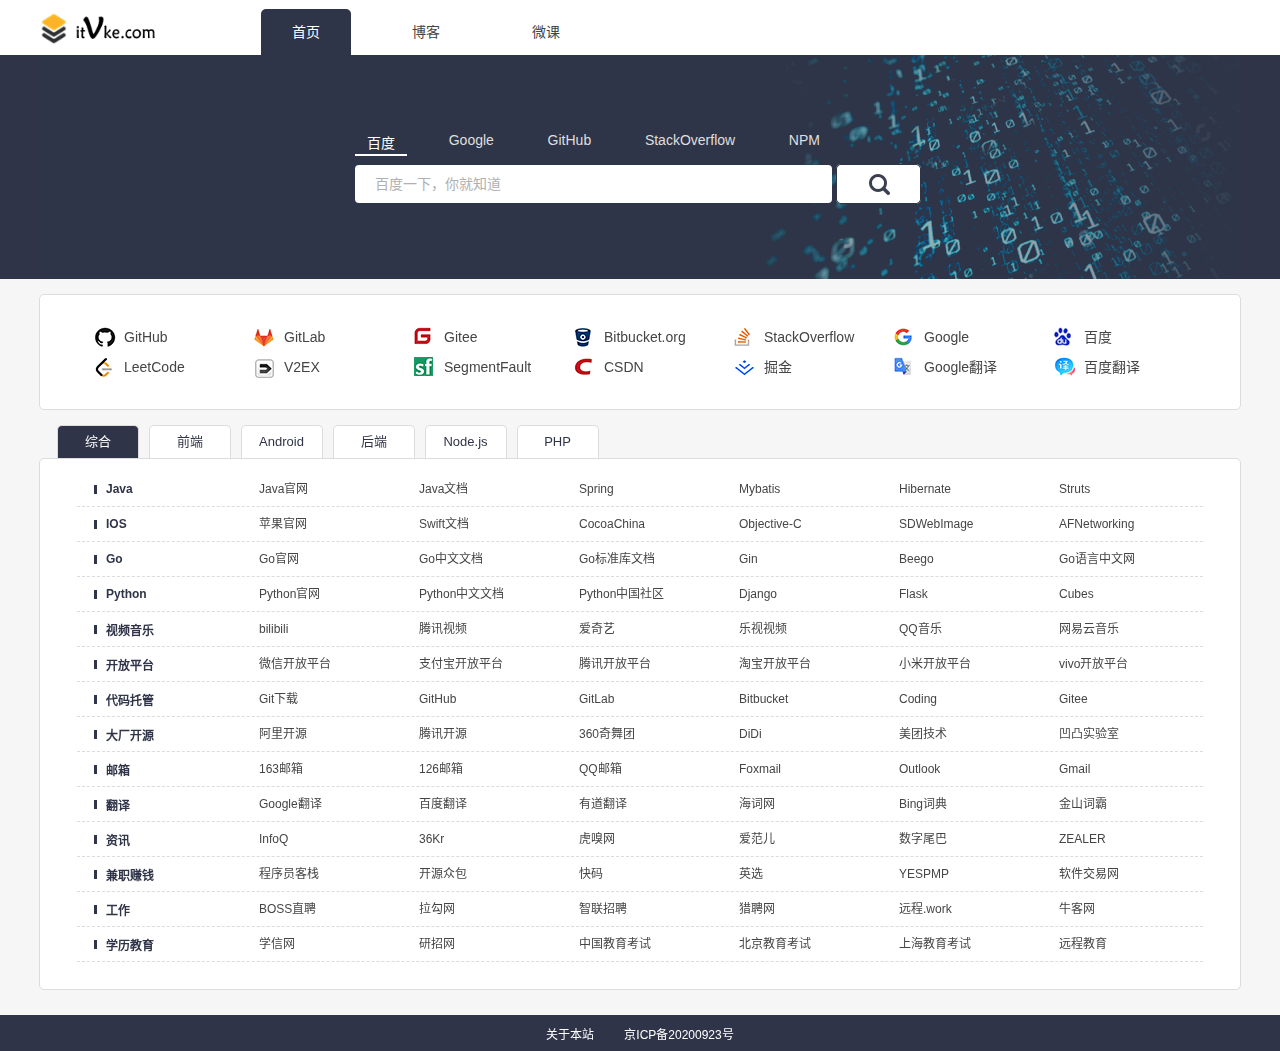
==== index.html @ 75e1286e "up" ====
<!DOCTYPE html>
<html lang=zh-CN>

<head>
	
    <title>ITvke(ITv客)-专业开发者导航</title>
    <meta charset=utf-8>
    <meta name="renderer" content="webkit">
    <meta http-equiv="X-UA-Compatible" content="IE=edge,chrome=1">
    <meta content="width=device-width,initial-scale=1,maximum-scale=1">
    <meta name="keywords" content="开发者导航,技术导航,程序员导航,程序员常用网站,程序员必备网站" />
    <meta name="description"
        content="v客导航是国内最专业的开发者导航,专注于IT技术导航,程序员导航,程序员常用网站;ITvke旨在为广大开发者提供专业的技术导航,方便开发者平时日常工作;并为不同阶段的开发者学习进阶提供一定的引导作用!">
    <meta content=jsthon name=author>
    <link rel="ITvke icon" type="image/x-icon" href="assets/img/logo.ico" />
    <link href="assets/css/index.css" rel=stylesheet>
    <script type="text/javascript" src="assets/scripts/jquery.min.js"></script>
    <script type="text/javascript" src="assets/scripts/baidu.js"></script>
</head>

<body>
    <div class="head">
        <div class="head-layout">
            <img class="logo" src="assets/img/logo.png" />
            <div class="tab">
                <div class="tab-item">首页</div>
                <div class="tab-item2"><a target="_blank" href="page/blog.html">博客</a></div>
				<div class="tab-item2"><a target="_blank" href="page/vke.html">微课</a></div>
            </div>
            <img class="sethome" />
        </div>
    </div>
    <div class="search-group">
        <div class="search-layout">
            <div class="search-container">
                <div class="search-tab" id='search-tab'>
                    <span id='baidu'>百度</span>
                    <span id='google'>Google</span>
                    <span id='github'>GitHub</span>
                    <span id='overflow'>StackOverflow</span>
                    <span id='npm'>NPM</span>
                </div>
                <div class="search-box"></div>
                <form class="search-form" id='search-form' target="_blank" action="https://www.baidu.com/s">
                    <input class="search-keyword" id='search-keyword' type=search autocomplete=off autofocus
                        placeholder="百度一下，你就知道" name='word'>
                    <input class="submit" type=submit value="">
                </form>
                <div id="dropdown">
                    <ul></ul>
                </div>
            </div>
        </div>
    </div>
    </div>
    <div class="container">
        <div class="common">
            <div class="common-row">
                <div class="common-item">
                    <div><img src="assets/img/ic-github.png" /></div>
                    <a target="_blank" href="https://github.com/">GitHub</a>
                </div>
                <div class="common-item">
                    <div><img src="assets/img/ic-gitlab.png" /></div>
                    <a target="_blank" href="https://gitlab.com/">GitLab</a>
                </div>
                <div class="common-item">
                    <div><img src="assets/img/ic-gitee.png" /></div>
                    <a target="_blank" href="https://gitee.com/">Gitee</a>
                </div>
                <div class="common-item">
                    <div><img src="assets/img/ic-bitbucket.png" /></div>
                    <a target="_blank" href="https://bitbucket.org/product">Bitbucket.org</a>
                </div>
                <div class="common-item">
                    <div><img src="assets/img/ic-stackoverflow.png" /></div>
                    <a target="_blank" href="https://stackoverflow.com/">StackOverflow</a>
                </div>
                <div class="common-item">
                    <div><img src="assets/img/ic-google.png" /></div>
                    <a target="_blank" href="https://www.google.com/search">Google</a>
                </div>
                <div class="common-item">
                    <div><img src="assets/img/ic-baidu.png" /></div>
                    <a target="_blank" href="https://www.baidu.com/s">百度</a>
                </div>
            </div>
            <div class="common-row">
                <div class="common-item">
                    <div><img src="assets/img/ic-leetcode.png" /></div>
                    <a target="_blank" href="https://leetcode-cn.com/">LeetCode</a>
                </div>
                <div class="common-item">
                    <div><img src="assets/img/ic-v2ex.png" /></div>
                    <a target="_blank" href="https://www.v2ex.com/">V2EX</a>
                </div>
                <div class="common-item">
                    <div><img src="assets/img/ic-segmentfault.png" /></div>
                    <a target="_blank" href="https://segmentfault.com/">SegmentFault</a>
                </div>
                <div class="common-item">
                    <div><img src="assets/img/ic-csdn.png" /></div>
                    <a target="_blank" href="https://www.csdn.net/">CSDN</a>
                </div>
                <div class="common-item">
                    <div><img src="assets/img/ic-junjin.png" /></div>
                    <a target="_blank" href="https://juejin.im/">掘金</a>
                </div>
                <div class="common-item">
                    <div><img src="assets/img/ic-googlefanyi.png" /></div>
                    <a target="_blank" href="https://translate.google.cn/">Google翻译</a>
                </div>
                <div class="common-item">
                    <div><img src="assets/img/ic-baidufanyi.png" /></div>
                    <a target="_blank" href="https://fanyi.baidu.com/">百度翻译</a>
                </div>
            </div>
        </div>
        <div class="classify-tab">
            <span id="all">综合</span>
            <span id="web">前端</span>
            <span id="android">Android</span>
            <span id="backend">后端</span>
            <span id="node">Node.js</span>
            <span id="php">PHP</span>
        </div>

        <section id="classify-all" class="classify">
            <div class="classify-row">
                <div class="classify-item">
                    <div class="line-icon"></div>
                    <span>Java</a>
                </div>
                <div class="classify-item"><a target="_blank" href="https://developer.oracle.com/cn/java">Java官网</a>
                </div>
                <div class="classify-item"><a target="_blank"
                        href="https://www.oracle.com/cn/java/technologies/java-se-api-doc.html">Java文档</a></div>
                <div class="classify-item"><a target="_blank" href="https://spring.io/">Spring</a></div>
                <div class="classify-item"><a target="_blank"
                        href="https://mybatis.org/mybatis-3/zh/index.html">Mybatis</a></div>
                <div class="classify-item"><a target="_blank" href="http://hibernate.org/">Hibernate</a></div>
                <div class="classify-item"><a target="_blank" href="https://struts.apache.org/">Struts</a></div>
            </div>
            <div class="classify-line"></div>
            <div class="classify-row">
                <div class="classify-item">
                    <div class="line-icon"></div>
                    <span>IOS</a>
                </div>
                <div class="classify-item"><a target="_blank" href="https://developer.apple.com/ios">苹果官网</a></div>
                <div class="classify-item"><a target="_blank" href="https://swift.org/">Swift文档</a></div>
                <div class="classify-item"><a target="_blank" href="http://www.cocoachina.com/">CocoaChina</a></div>
                <div class="classify-item"><a target="_blank"
                        href="https://developer.apple.com/library/archive/documentation/Cocoa/Conceptual/ProgrammingWithObjectiveC/Introduction/Introduction.html">Objective-C
                    </a></div>
                <div class="classify-item"><a target="_blank" href="https://sdwebimage.github.io/">SDWebImage</a></div>
                <div class="classify-item"><a target="_blank"
                        href="https://github.com/AFNetworking/AFNetworking">AFNetworking</a></div>
            </div>
            <div class="classify-line"></div>
            <div class="classify-row">
                <div class="classify-item">
                    <div class="line-icon"></div>
                    <span>Go</a>
                </div>
                <div class="classify-item"><a target="_blank" href="https://golang.google.cn/">Go官网</a></div>
                <div class="classify-item"><a target="_blank" href="http://docscn.studygolang.com/">Go中文文档</a></div>
                <div class="classify-item"><a target="_blank" href="https://studygolang.com/pkgdoc">Go标准库文档</a></div>
                <div class="classify-item"><a target="_blank" href="https://gin-gonic.com/">Gin</a></div>
                <div class="classify-item"><a target="_blank" href="http://beego.me/">Beego</a></div>
                <div class="classify-item"><a target="_blank" href="https://studygolang.com/">Go语言中文网</a></div>
            </div>
            <div class="classify-line"></div>
            <div class="classify-row">
                <div class="classify-item">
                    <div class="line-icon"></div>
                    <span>Python</a>
                </div>
                <div class="classify-item"><a target="_blank" href="https://www.python.org/">Python官网</a></div>
                <div class="classify-item"><a target="_blank" href="https://docs.python.org/zh-cn/3/">Python中文文档</a>
                </div>
                <div class="classify-item"><a target="_blank" href="https://pychina.org/#">Python中国社区</a></div>
                <div class="classify-item"><a target="_blank" href="https://www.djangoproject.com/">Django</a></div>
                <div class="classify-item"><a target="_blank" href="https://palletsprojects.com/p/flask/">Flask</a>
                </div>
                <div class="classify-item"><a target="_blank" href="http://cubes.databrewery.org/">Cubes</a></div>
            </div>
            <div class="classify-line"></div>
            <div class="classify-row">
                <div class="classify-item">
                    <div class="line-icon"></div>
                    <span>视频音乐</a>
                </div>
                <div class="classify-item"><a target="_blank" href="https://www.bilibili.com/">bilibili</a></div>
                <div class="classify-item"><a target="_blank" href="https://v.qq.com/">腾讯视频</a></div>
                <div class="classify-item"><a target="_blank" href="https://www.iqiyi.com/">爱奇艺</a></div>
                <div class="classify-item"><a target="_blank" href="http://www.le.com/">乐视视频</a></div>
                <div class="classify-item"><a target="_blank" href="https://y.qq.com/">QQ音乐</a></div>
                <div class="classify-item"><a target="_blank" href="https://music.163.com/">网易云音乐</a></div>
            </div>
            <div class="classify-line"></div>
            <div class="classify-row">
                <div class="classify-item">
                    <div class="line-icon"></div>
                    <span>开放平台</a>
                </div>
                <div class="classify-item"><a target="_blank" href="https://open.weixin.qq.com/">微信开放平台</a></div>
                <div class="classify-item"><a target="_blank"
                        href="https://open.alipay.com/platform/home.htm">支付宝开放平台</a></div>
                <div class="classify-item"><a target="_blank" href="https://open.tencent.com/">腾讯开放平台</a></div>
                <div class="classify-item"><a target="_blank" href="https://open.taobao.com/">淘宝开放平台</a></div>
                <div class="classify-item"><a target="_blank" href="https://dev.mi.com/console">小米开放平台</a></div>
                <div class="classify-item"><a target="_blank" href="https://dev.vivo.com.cn/home">vivo开放平台</a></div>
            </div>
            <div class="classify-line"></div>
            <div class="classify-row">
                <div class="classify-item">
                    <div class="line-icon"></div>
                    <span>代码托管</a>
                </div>
                <div class="classify-item"><a target="_blank" href="https://git-scm.com/">Git下载</a></div>
                <div class="classify-item"><a target="_blank" href="https://github.com/">GitHub</a></div>
                <div class="classify-item"><a target="_blank" href="https://gitlab.com/">GitLab</a></div>
                <div class="classify-item"><a target="_blank" href="https://bitbucket.org/product">Bitbucket</a></div>
                <div class="classify-item"><a target="_blank" href="https://coding.net/">Coding</a></div>
                <div class="classify-item"><a target="_blank" href="https://gitee.com/">Gitee</a></div>
            </div>
            <div class="classify-line"></div>
            <div class="classify-row">
                <div class="classify-item">
                    <div class="line-icon"></div>
                    <span>大厂开源</a>
                </div>
                <div class="classify-item"><a target="_blank" href="https://opensource.alibaba.com/project">阿里开源</a>
                </div>
                <div class="classify-item"><a target="_blank" href="https://opensource.tencent.com/projects">腾讯开源</a>
                </div>
                <div class="classify-item"><a target="_blank" href="https://75team.com/">360奇舞团</a></div>
                <div class="classify-item"><a target="_blank" href="https://didi.github.io">DiDi</a></div>
                <div class="classify-item"><a target="_blank" href="https://tech.meituan.com/">美团技术</a></div>
                <div class="classify-item"><a target="_blank" href="https://aotu.io/">凹凸实验室</a></div>
            </div>
            <div class="classify-line"></div>
            <div class="classify-row">
                <div class="classify-item">
                    <div class="line-icon"></div>
                    <span>邮箱</a>
                </div>
                <div class="classify-item"><a target="_blank" href="https://mail.163.com/">163邮箱</a></div>
                <div class="classify-item"><a target="_blank" href="https://mail.126.com/">126邮箱</a></div>
                <div class="classify-item"><a target="_blank" href="https://mail.qq.com/">QQ邮箱</a></div>
                <div class="classify-item"><a target="_blank" href="https://www.foxmail.com/">Foxmail</a></div>
                <div class="classify-item"><a target="_blank" href="https://outlook.live.com/owa">Outlook</a></div>
                <div class="classify-item"><a target="_blank" href="https://mail.google.com/">Gmail</a></div>
            </div>
            <div class="classify-line"></div>
            <div class="classify-row">
                <div class="classify-item">
                    <div class="line-icon"></div>
                    <span>翻译</a>
                </div>
                <div class="classify-item"><a target="_blank" href="https://translate.google.cn/">Google翻译</a></div>
                <div class="classify-item"><a target="_blank" href="https://fanyi.baidu.com/">百度翻译</a></div>
                <div class="classify-item"><a target="_blank" href="http://fanyi.youdao.com/">有道翻译</a></div>
                <div class="classify-item"><a target="_blank" href="https://dict.cn/">海词网</a></div>
                <div class="classify-item"><a target="_blank" href="https://cn.bing.com/dict">Bing词典</a></div>
                <div class="classify-item"><a target="_blank" href="http://www.iciba.com/">金山词霸</a></div>
            </div>
            <div class="classify-line"></div>
            <div class="classify-row">
                <div class="classify-item">
                    <div class="line-icon"></div>
                    <span>资讯</a>
                </div>
                <div class="classify-item"><a target="_blank" href="https://www.infoq.com/">InfoQ</a></div>
                <div class="classify-item"><a target="_blank" href="https://36kr.com/">36Kr</a></div>
                <div class="classify-item"><a target="_blank" href="https://www.huxiu.com/">虎嗅网</a></div>
                <div class="classify-item"><a target="_blank" href="www.ifanr.com">爱范儿</a></div>
                <div class="classify-item"><a target="_blank" href="https://www.dgtle.com/">数字尾巴</a></div>
                <div class="classify-item"><a target="_blank" href="https://www.zealer.com/">ZEALER</a></div>
            </div>
            <div class="classify-line"></div>
            <div class="classify-row">
                <div class="classify-item">
                    <div class="line-icon"></div>
                    <span>兼职赚钱</a>
                </div>
                <div class="classify-item"><a target="_blank" href="https://www.proginn.com/">程序员客栈</a></div>
                <div class="classify-item"><a target="_blank" href="https://zb.oschina.net/">开源众包</a></div>
                <div class="classify-item"><a target="_blank" href="https://kuaimacode.com/">快码</a></div>
                <div class="classify-item"><a target="_blank" href="https://www.yingxuan.io/">英选</a></div>
                <div class="classify-item"><a target="_blank" href="https://www.yespmp.com/">YESPMP</a></div>
                <div class="classify-item"><a target="_blank" href="https://www.sxsoft.com/">软件交易网</a></div>
            </div>
            <div class="classify-line"></div>
            <div class="classify-row">
                <div class="classify-item">
                    <div class="line-icon"></div>
                    <span>工作</a>
                </div>
                <div class="classify-item"><a target="_blank" href="https://www.zhipin.com/">BOSS直聘</a></div>
                <div class="classify-item"><a target="_blank" href="https://www.lagou.com/">拉勾网</a></div>
                <div class="classify-item"><a target="_blank" href="https://landing.zhaopin.com/">智联招聘</a></div>
                <div class="classify-item"><a target="_blank" href="https://event.liepin.com/">猎聘网</a></div>
                <div class="classify-item"><a target="_blank" href="https://yuancheng.work/">远程.work</a></div>
                <div class="classify-item"><a target="_blank" href="https://www.nowcoder.com/">牛客网</a></div>
            </div>
            <div class="classify-line"></div>
            <div class="classify-row">
                <div class="classify-item">
                    <div class="line-icon"></div>
                    <span>学历教育</a>
                </div>
                <div class="classify-item"><a target="_blank" href="https://www.chsi.com.cn/">学信网</a></div>
                <div class="classify-item"><a target="_blank" href="https://yz.chsi.com.cn/yzwb">研招网</a></div>
                <div class="classify-item"><a target="_blank" href="http://www.neea.edu.cn/">中国教育考试</a></div>
                <div class="classify-item"><a target="_blank" href="https://www.bjeea.cn/">北京教育考试</a></div>
                <div class="classify-item"><a target="_blank" href="http://www.shmeea.edu.cn/page/index.html">上海教育考试</a>
                </div>
                <div class="classify-item"><a target="_blank" href="http://www.cdce.cn/">远程教育</a></div>
            </div>
            <div class="classify-line"></div>
        </section>

        <section id="classify-web" class="classify">
            <div class="classify-descRow-space"></div>
            <div class="classify-descRow">
                <div class="classify-descItem">
                    <a target="_blank" href="https://developer.mozilla.org/zh-CN">
                        <div class="classify-descItem-top">
                            <img src="assets/img/web/ic-mdn.png" />
                            <span>MDN Web文档</span>
                        </div>
                    </a>
                    <div class="classify-descItemLine"></div>
                    <span class="item-desc">MDN Web Docs 是一个提供 Web 技术和促进 Web 技术软件的不断发展的学习平台</span>
                </div>
                <div class="classify-descItem-space"></div>
                <div class="classify-descItem">
                    <a target="_blank" href="https://es6.ruanyifeng.com/">
                        <div class="classify-descItem-top">
                            <img src="assets/img/web/ic-es6.png" />
                            <span>ES6入门教程</span>
                        </div>
                    </a>
                    <div class="classify-descItemLine"></div>
                    <span class="item-desc">《ECMAScript 6 入门教程》是一本开源的 JavaScript 语言教程，全面介绍 ECMAScript 6 新引入的语法特性。</span>
                </div>
                <div class="classify-descItem-space"></div>
                <div class="classify-descItem">
                    <a target="_blank" href="https://www.tslang.cn/docs/handbook/basic-types.html">
                        <div class="classify-descItem-top">
                            <img src="assets/img/web/ic-ts.png" style="max-width:40px;max-height:40px" />
                            <span>TypeScript</span>
                        </div>
                    </a>
                    <div class="classify-descItemLine"></div>
                    <span class="item-desc">TypeScript是一种由微软开发的开源、跨平台的编程语言。它是JavaScript的超集，最终会被编译为JavaScript代码。</span>
                </div>
                <div class="classify-descItem-space"></div>
                <div class="classify-descItem">
                    <a target="_blank" href="https://coffeescript.org/#introduction">
                        <div class="classify-descItem-top">
                            <img src="assets/img/web/ic-coffeescript.png" />
                            <span>CoffeeScript</span>
                        </div>
                    </a>
                    <div class="classify-descItemLine"></div>
                    <span class="item-desc">CoffeeScript 是一门编译到 JavaScript 的小巧语言. 在 Java 般笨拙的外表下, JavaScript
                        其实有着一颗华丽的心脏. CoffeeScript 尝试用简洁的方式展示 JavaScript 优秀的部分.</span>
                </div>
                <div class="classify-descItem-space"></div>
                <div class="classify-descItem">
                    <a target="_blank" href="https://www.w3school.com.cn/jsref/index.asp">
                        <div class="classify-descItem-top">
                            <img src="assets/img/web/ic-w3school.png" />
                            <span>w3school</span>
                        </div>
                    </a>
                    <div class="classify-descItemLine"></div>
                    <span class="item-desc"> WEB 开发者资源，其中包括全面的教程、完善的参考手册以及庞大的代码库。</span>
                </div>
            </div>
            <div class="classify-descRow-line"></div>
            <div class="classify-descRow">
                <div class="classify-titleItem">
                    <div class="line-icon"></div>
                    <span>开发框架</span>
                </div>
            </div>
            <div class="classify-descRow">
                <div class="classify-descItem">
                    <a target="_blank" href="https://cn.vuejs.org/">
                        <div class="classify-descItem-top">
                            <img src="assets/img/web/ic-vuejs.png" />
                            <span>Vue.js</span>
                        </div>
                    </a>
                    <div class="classify-descItemLine"></div>
                    <span class="item-desc">Vue.js 是一套构建用户界面的渐进式框架。</span>
                </div>
                <div class="classify-descItem-space"></div>
                <div class="classify-descItem">
                    <a target="_blank" href="https://react.docschina.org/">
                        <div class="classify-descItem-top">
                            <img src="assets/img/web/ic-reactjs.png" />
                            <span>React.js</span>
                        </div>
                    </a>
                    <div class="classify-descItemLine"></div>
                    <span class="item-desc">React 起源于 Facebook 的内部项目，是一个用于构建用户界面的 JavaScript 库。</span>
                </div>
                <div class="classify-descItem-space"></div>
                <div class="classify-descItem">
                    <a target="_blank" href="https://angular.cn/">
                        <div class="classify-descItem-top">
                            <img src="assets/img/web/ic-angularjs.png" />
                            <span>Angular.js</span>
                        </div>
                    </a>
                    <div class="classify-descItemLine"></div>
                    <span class="item-desc">Angular 是一款十分流行且好用的 Web 前端框架，目前由 Google 维护</span>
                </div>
                <div class="classify-descItem-space"></div>
                <div class="classify-descItem">
                    <a target="_blank" href="https://www.preactjs.com.cn/">
                        <div class="classify-descItem-top">
                            <img src="assets/img/web/ic-preactjs.png" />
                            <span>Preact.js</span>
                        </div>
                    </a>
                    <div class="classify-descItemLine"></div>
                    <span class="item-desc">一个只有3kB大小的React替代品，拥有与React相同的 API、组件和虚拟
                        DOM。</span>
                </div>
                <div class="classify-descItem-space"></div>
                <div class="classify-descItem">
                    <a target="_blank" href="https://emberjs.com/">
                        <div class="classify-descItem-top">
                            <img src="assets/img/web/ic-emberjs.png" />
                            <span>Ember.js</span>
                        </div>
                    </a>
                    <div class="classify-descItemLine"></div>
                    <span class="item-desc">Ember.js是一个开源的JavaScript客户端框架,用于开发Web应用程序并使用MVC(模型 - 视图 - 控制器)架构模式。</span>
                </div>
            </div>
            <div class="classify-descRow-space"></div>
            <div class="classify-descRow">
                <div class="classify-descItem">
                    <a target="_blank" href="https://reactnative.cn/">
                        <div class="classify-descItem-top">
                            <img src="assets/img/web/ic-reactjs.png" />
                            <span>React-Native</span>
                        </div>
                    </a>
                    <div class="classify-descItemLine"></div>
                    <span class="item-desc">React Native使你只使用JavaScript也能编写原生移动应用。
                        它在设计原理上和React一致，通过声明式的组件机制来搭建丰富多彩的用户界面。</span>
                </div>
                <div class="classify-descItem-space"></div>
                <div class="classify-descItem">
                    <a target="_blank" href="https://weex.apache.org/zh/guide/introduction.html">
                        <div class="classify-descItem-top">
                            <img src="assets/img/web/ic-weex.png" />
                            <span>Weex</span>
                        </div>
                    </a>
                    <div class="classify-descItemLine"></div>
                    <span class="item-desc">Weex 致力于使开发者能基于通用跨平台的 Web 开发语言和开发经验，来构建 Android、iOS 和 Web 应用。简单来说，在集成了
                        WeexSDK 之后，你可以使用 JavaScript 语言和前端开发经验来开发移动应用。</span>
                </div>
                <div class="classify-descItem-space"></div>
                <div class="classify-descItem">
                    <a target="_blank" href="https://uniapp.dcloud.io/">
                        <div class="classify-descItem-top">
                            <img src="assets/img/web/ic-uni-app.png" />
                            <span>uni-app</span>
                        </div>
                    </a>
                    <div class="classify-descItemLine"></div>
                    <span class="item-desc">uni-app 是一个使用 Vue.js
                        开发所有前端应用的框架，开发者编写一套代码，可发布到iOS、Android、H5、以及各种小程序（微信/支付宝/百度/头条/QQ/钉钉/淘宝）、快应用等多个平台。</span>
                </div>
                <div class="classify-descItem-space"></div>
                <div class="classify-descItem">
                    <a target="_blank" href="https://ionicframework.com/">
                        <div class="classify-descItem-top">
                            <img src="assets/img/web/ic-ionic.png" />
                            <span>Ionic</span>
                        </div>
                    </a>
                    <div class="classify-descItemLine"></div>
                    <span class="item-desc">Ionic 是目前最有潜力的一款 HTML5 手机应用开发框架。通过 SASS 构建应用程序，它 提供了很多 UI 组件来帮助开发者开发强大的应用。
                        它使用 JavaScript MVVM 框架和 AngularJS 来增强应用。提供数据的双向绑定，使用它成为 Web 和移动开发者的共同选择。</span>
                </div>
                <div class="classify-descItem-space"></div>
                <div class="classify-descItem">
                    <a target="_blank" href="https://alitajs.com/">
                        <div class="classify-descItem-top">
                            <img src="assets/img/web/ic-alitajs.png" />
                            <span>Alita.js</span>
                        </div>
                    </a>
                    <div class="classify-descItemLine"></div>
                    <span class="item-desc">Alita 是一套基于Umi的移动端框架，是面向场景化的开发提效方案。</span>
                </div>
            </div>

            <div class="classify-descRow-line"></div>
            <div class="classify-descRow">
                <div class="classify-titleItem">
                    <div class="line-icon"></div>
                    <span>常用库</span>
                </div>
            </div>
            <div class="classify-descRow">
                <div class="classify-descItem">
                    <a target="_blank" href="https://www.jquery123.com/">
                        <div class="classify-descItem-top">
                            <img src="assets/img/web/ic-jquery.png" />
                            <span>JQuery </span>
                        </div>
                    </a>
                    <div class="classify-descItemLine"></div>
                    <span class="item-desc">JQuery 是一个高效、精简并且功能丰富的 JavaScript 工具库。它提供的 API 易于使用且兼容众多浏览器，这让诸如 HTML
                        文档遍历和操作、事件处理、动画和 Ajax
                        操作更加简单。</span>
                </div>
                <div class="classify-descItem-space"></div>
                <div class="classify-descItem">
                    <a target="_blank" href="https://www.lodashjs.com/">
                        <div class="classify-descItem-top">
                            <img src="assets/img/web/ic-lodashjs.png" />
                            <span>Lodash.js</span>
                        </div>
                    </a>
                    <div class="classify-descItemLine"></div>
                    <span class="item-desc">Lodash是一个具有一致接口、模块化、高性能等特性的JavaScript工具库。比相同功能的Underscore.js
                        使用更广泛。</span>
                </div>
                <div class="classify-descItem-space"></div>
                <div class="classify-descItem">
                    <a target="_blank" href="http://underscorejs.org/">
                        <div class="classify-descItem-top">
                            <img src="assets/img/web/ic-underscorejs.png" />
                            <span>Underscore</span>
                        </div>
                    </a>
                    <div class="classify-descItemLine"></div>
                    <span class="item-desc">Underscore.js是一个 JavaScript 工具库，它提供了一整套函数式编程的实用功能，弥补了 jQuery 没有实现的功能，同时又是
                        Backbone 必不可少的部分。</span>
                </div>
                <div class="classify-descItem-space"></div>
                <div class="classify-descItem">
                    <a target="_blank" href="https://www.html.cn/doc/zeptojs_api">
                        <div class="classify-descItem-top">
                            <img src="assets/img/web/ic-zeptojs.png" />
                            <span>Zepto.js</span>
                        </div>
                    </a>
                    <div class="classify-descItemLine"></div>
                    <span class="item-desc">Zepto.js 是一个轻量级、兼容 jQuery 的 JavaScript 工具库。</span>
                </div>
                <div class="classify-descItem-space"></div>
                <div class="classify-descItem">
                    <a target="_blank" href="http://momentjs.cn/">
                        <div class="classify-descItem-top">
                            <img src="assets/img/web/ic-momentjs.png" />
                            <span>Moment.js</span>
                        </div>
                    </a>
                    <div class="classify-descItemLine"></div>
                    <span class="item-desc">Moment.js 是一个 JavaScript 日期处理类库，用于解析、校验、操作以及显示日期。</span>
                </div>
            </div>
            <div class="classify-descRow-space"></div>
            <div class="classify-descRow">
                <div class="classify-descItem">
                    <a target="_blank" href="https://vocajs.com/">
                        <div class="classify-descItem-top">
                            <img src="assets/img/web/ic-voca.png" />
                            <span>Voca</span>
                        </div>
                    </a>
                    <div class="classify-descItemLine"></div>
                    <span class="item-desc">Voca是一个用于处理字符串的JavaScript库。</span>
                </div>
                <div class="classify-descItem-space"></div>
                <div class="classify-descItem">
                    <a target="_blank" href="https://day.js.org/zh-CN/">
                        <div class="classify-descItem-top">
                            <img src="assets/img/web/ic-day.png" />
                            <span>Day.js</span>
                        </div>
                    </a>
                    <div class="classify-descItemLine"></div>
                    <span class="item-desc">Day.js 是一个轻量的处理时间和日期的 JavaScript 库，和 Moment.js 的 API 设计保持完全一样。如果您曾经用过
                        Moment.js, 那么您已经知道如何使用 Day.js 。</span>
                </div>
                <div class="classify-descItem-space"></div>
                <div class="classify-descItem">
                    <a target="_blank" href="https://mathjs.org/">
                        <div class="classify-descItem-top">
                            <img src="assets/img/web/ic-mathjs.png" />
                            <span>Mathjs</span>
                        </div>
                    </a>
                    <div class="classify-descItemLine"></div>
                    <span
                        class="item-desc">Math.js是一个用于JavaScript和Node.js的扩展数学库。它具有支持符号计算的灵活表达式解析器，大量内置函数和常量，并提供了一种集成解决方案来处理不同的数据类型，例如数字，大数，复数，分数，单位和矩阵。强大且易于使用。</span>
                </div>
                <div class="classify-descItem-space"></div>
                <div class="classify-descItem">
                    <a target="_blank" href="https://chancejs.com/">
                        <div class="classify-descItem-top">
                            <img src="assets/img/web/ic-chancejs.png" />
                            <span>ChanceJS</span>
                        </div>
                    </a>
                    <div class="classify-descItemLine"></div>
                    <span class="item-desc">Chance是由随机字符串，数字等组成的极简主义生成器，可帮助减少某些单调性，尤其是在编写自动测试或您需要其他任何随机条件的地方。</span>
                </div>
                <div class="classify-descItem-space"></div>
                <div class="classify-descItem">
                    <a target="_blank" href="https://revealjs.com/">
                        <div class="classify-descItem-top">
                            <img src="assets/img/web/ic-reveal.png" />
                            <span>Reveal.js </span>
                        </div>
                    </a>
                    <div class="classify-descItemLine"></div>
                    <span class="item-desc">Reveal.js 是一个展示内容的框架,可以简单的理解为网页版的PPT</span>
                </div>
            </div>

            <div class="classify-descRow-line"></div>
            <div class="classify-descRow">
                <div class="classify-titleItem">
                    <div class="line-icon"></div>
                    <span>CSS</span>
                </div>
            </div>
            <div class="classify-descRow">
                <div class="classify-descItem">
                    <a target="_blank" href="https://www.bootcss.com/">
                        <div class="classify-descItem-top">
                            <img src="assets/img/web/ic-bootstrap.png" />
                            <span>BootStrap</span>
                        </div>
                    </a>
                    <div class="classify-descItemLine"></div>
                    <span class="item-desc">Bootstrap是一个HTML、CSS和JS框架，用于开发响应式布局、移动设备优先的 WEB 项目。</span>
                </div>
                <div class="classify-descItem-space"></div>
                <div class="classify-descItem">
                    <a target="_blank" href="https://www.tailwindcss.cn/">
                        <div class="classify-descItem-top">
                            <img src="assets/img/web/ic-tailwind.png" />
                            <span>Tailwind</span>
                        </div>
                    </a>
                    <div class="classify-descItemLine"></div>
                    <span class="item-desc">Tailwind CSS 是一个用于快速UI开发的实用工具集 CSS 框架。</span>
                </div>
                <div class="classify-descItem-space"></div>
                <div class="classify-descItem">
                    <a target="_blank" href="https://www.layui.com/">
                        <div class="classify-descItem-top">
                            <img src="assets/img/web/ic-layui.png" />
                            <span>Layui</span>
                        </div>
                    </a>
                    <div class="classify-descItemLine"></div>
                    <span class="item-desc">由职业前端倾情打造，面向全层次的前后端开发者，低门槛开箱即用的前端 UI 解决方案</span>
                </div>
                <div class="classify-descItem-space"></div>
                <div class="classify-descItem">
                    <a target="_blank" href="http://element-cn.eleme.io/#/zh-CN">
                        <div class="classify-descItem-top">
                            <img src="assets/img/web/ic-elementui.png" />
                            <span>ElementUI</span>
                        </div>
                    </a>
                    <div class="classify-descItemLine"></div>
                    <span class="item-desc">Element，一套为开发者、设计师和产品经理准备的基于 Vue 2.0 的桌面端组件库</span>
                </div>
                <div class="classify-descItem-space"></div>

                <div class="classify-descItem">
                    <a target="_blank" href="http://mint-ui.github.io/">
                        <div class="classify-descItem-top">
                            <img src="assets/img/web/ic-mintui.png" />
                            <span>Mint UI</span>
                        </div>
                    </a>
                    <div class="classify-descItemLine"></div>
                    <span class="item-desc">基于 Vue.js 的移动端组件库 Mint UI 包含丰富的 CSS 和 JS
                        组件，能够满足日常的移动端开发需要。通过它，可以快速构建出风格统一的页面，提升开发效率。</span>
                </div>

            </div>
            <div class="classify-descRow-space"></div>
            <div class="classify-descRow">
                <div class="classify-descItem">
                    <a target="_blank" href="https://youzan.github.io/vant/#/zh-CN/intro">
                        <div class="classify-descItem-top">
                            <img src="assets/img/web/ic-vantui.png" />
                            <span>Vant UI</span>
                        </div>
                    </a>
                    <div class="classify-descItemLine"></div>
                    <span class="item-desc">轻量、可靠的移动端 Vue 组件库</span>
                </div>
                <div class="classify-descItem-space"></div>
                <div class="classify-descItem">
                    <a target="_blank" href="https://weui.io/">
                        <div class="classify-descItem-top">
                            <img src="assets/img/web/ic-weui.png" />
                            <span>WeUI</span>
                        </div>
                    </a>
                    <div class="classify-descItemLine"></div>
                    <span class="item-desc">WeUI 是一套同微信原生视觉体验一致的基础样式库，由微信官方设计团队为微信内网页和微信小程序量身设计，令用户的使用感知更加统一。</span>
                </div>
                <div class="classify-descItem-space"></div>
                <div class="classify-descItem">
                    <a target="_blank" href="http://lesscss.cn/">
                        <div class="classify-descItem-top">
                            <img src="assets/img/web/ic-less.png" />
                            <span>Less</span>
                        </div>
                    </a>
                    <div class="classify-descItemLine"></div>
                    <span class="item-desc">LESS 为 CSS 赋予了动态语言的特性，如变量、继承、运算、函数。LESS 既可以在客户端上运行 (支持 IE
                        6+、Webkit、Firefox)，也可以借助 Node.js 或者 Rhino 在服务端运行。</span>
                </div>
                <div class="classify-descItem-space"></div>
                <div class="classify-descItem">
                    <a target="_blank" href="https://www.sasscss.com/">
                        <div class="classify-descItem-top">
                            <img src="assets/img/web/ic-sass.png" />
                            <span>Sass</span>
                        </div>
                    </a>
                    <div class="classify-descItemLine"></div>
                    <span class="item-desc">Sass 是一个成熟、稳定、强大的 CSS 扩展语言解析器。</span>
                </div>
                <div class="classify-descItem-space"></div>

                <div class="classify-descItem">
                    <a target="_blank" href="https://www.cssnano.cn/">
                        <div class="classify-descItem-top">
                            <img src="assets/img/web/ic-cssnano.png" />
                            <span>Cssnano</span>
                        </div>
                    </a>
                    <div class="classify-descItemLine"></div>
                    <span class="item-desc">cssnano 将你的 CSS 文件做多方面的的优化，以确保最终生成的文件对生产环境来说体积是最小的。cssnano 是基于PostCSS
                        构建的。</span>
                </div>

            </div>

            <div class="classify-descRow-line"></div>
            <div class="classify-descRow">
                <div class="classify-titleItem">
                    <div class="line-icon"></div>
                    <span>静态站点生成</span>
                </div>
            </div>
            <div class="classify-descRow">
                <div class="classify-descItem">
                    <a target="_blank" href="https://www.vuepress.cn/">
                        <div class="classify-descItem-top">
                            <img src="assets/img/web/ic-vuepress.png" />
                            <span>VuePress</span>
                        </div>
                    </a>
                    <div class="classify-descItemLine"></div>
                    <span class="item-desc">VuePress 是基于 Vue 前端开发框架的静态站点生成工具。</span>
                </div>
                <div class="classify-descItem-space"></div>
                <div class="classify-descItem">
                    <a target="_blank" href="https://www.jekyll.com.cn/">
                        <div class="classify-descItem-top">
                            <img src="assets/img/web/ic-jekyll.png" />
                            <span>Jekyll</span>
                        </div>
                    </a>
                    <div class="classify-descItemLine"></div>
                    <span class="item-desc"
                        title="Jekyll 是一个静态站点生成工具。它将 Markdown （或者 Textile） 以及 Liquid转化成一个完整的可发布的静态网站。">Jekyll
                        是一个静态站点生成工具。它将 Markdown （或者 Textile） 以及 Liquid
                        转化成一个完整的可发布的静态网站。</span>
                </div>
                <div class="classify-descItem-space"></div>
                <div class="classify-descItem">
                    <a target="_blank" href="https://www.docusaurus.cn/">
                        <div class="classify-descItem-top">
                            <img src="assets/img/web/ic-docusaurus.png" />
                            <span>Docusaurus</span>
                        </div>
                    </a>
                    <div class="classify-descItemLine"></div>
                    <span class="item-desc">Docusaurus 是一款基于 React 框架构建的易于维护的静态网站创建工具。Docusaurus
                        能够帮你快速建立文档网站、博客、营销页面等。</span>
                </div>
                <div class="classify-descItem-space"></div>
                <div class="classify-descItem">
                    <a target="_blank" href="https://www.gridsome.cn/">
                        <div class="classify-descItem-top">
                            <img src="assets/img/web/ic-gridsome.png" />
                            <span>Gridsome</span>
                        </div>
                    </a>
                    <div class="classify-descItemLine"></div>
                    <span class="item-desc">Gridsome 是一个免费、开源的 Vue.js 框架，用于构建网站和应用程序，在默认配置下也能有非常快的速度。</span>
                </div>
                <div class="classify-descItem-space"></div>
                <div class="classify-descItem">
                    <a target="_blank" href="https://www.gohugo.cn/">
                        <div class="classify-descItem-top">
                            <img src="assets/img/web/ic-hugo.png" />
                            <span>Hugo</span>
                        </div>
                    </a>
                    <div class="classify-descItemLine"></div>
                    <span class="item-desc">Hugo 是最流行的开源静态站点生成器之一。凭借其惊人的速度和灵活性，Hugo 让搭建网站再次变得有趣。</span>
                </div>

            </div>
            <div class="classify-descRow-space"></div>
            <div class="classify-descRow">
                <div class="classify-descItem">
                    <a target="_blank" href="https://www.gatsbyjs.cn/">
                        <div class="classify-descItem-top">
                            <img src="assets/img/web/ic-gatsbyjs.png" />
                            <span>Gatsby.js</span>
                        </div>
                    </a>
                    <div class="classify-descItemLine"></div>
                    <span class="item-desc">Gatsby 是一个基于 React 的免费、开源框架，可以帮助开发人员构建快速的网站和应用程序。</span>
                </div>
                <div class="classify-descItem-space"></div>
                <div class="classify-descItem">
                    <a target="_blank" href="https://docute.org/zh/">
                        <div class="classify-descItem-top">
                            <img src="assets/img/web/ic-docute.png" />
                            <span>Docute</span>
                        </div>
                    </a>
                    <div class="classify-descItemLine"></div>
                    <span class="item-desc">Docute 本质上就是一个 JavaScript 文件，它可以获取 Markdown
                        文件并将它们呈现为单页面应用。它完全由运行时驱动，因此并不涉及服务端组件，这就意味着没有构建过程。你只需创建一个 HTML 文件和一堆 Markdown
                        文档，你的网站就差不多完成了！</span>
                </div>
                <div class="classify-descItem-space"></div>
                <div class="classify-descItem">
                    <a target="_blank" href="https://docsify.js.org/#/zh-cn/">
                        <div class="classify-descItem-top">
                            <img src="assets/img/web/ic-docsify.png" />
                            <span>Docsify</span>
                        </div>
                    </a>
                    <div class="classify-descItemLine"></div>
                    <span class="item-desc">docsify 可以快速帮你生成文档网站。不同于 GitBook、Hexo 的地方是它不会生成静态的 .html
                        文件，所有转换工作都是在运行时。如果你想要开始使用它，只需要创建一个 index.html 就可以开始编写文档并直接部署在 GitHub Pages。</span>
                </div>
                <div class="classify-descItem-space"></div>
                <div class="classify-descItem">
                    <a target="_blank" href="https://hexo.io/zh-cn/docs">
                        <div class="classify-descItem-top">
                            <img src="assets/img/web/ic-hexo.png" />
                            <span>Hexo</span>
                        </div>
                    </a>
                    <div class="classify-descItemLine"></div>
                    <span class="item-desc">Hexo 是一个快速、简洁且高效的博客框架。Hexo 使用
                        Markdown（或其他渲染引擎）解析文章，在几秒内，即可利用靓丽的主题生成静态网页。</span>
                </div>
                <div class="classify-descItem-space"></div>
                <div class="classify-descItem">
                    <a target="_blank" href="https://metalsmith.io/">
                        <div class="classify-descItem-top">
                            <img src="assets/img/web/ic-metalsmith.png" />
                            <span>Metalsmith</span>
                        </div>
                    </a>
                    <div class="classify-descItemLine"></div>
                    <span class="item-desc">Metalsmith是一个非常简单，可插入的静态站点生成器。</span>
                </div>
                <div class="classify-descItem-space"></div>
            </div>

            <div class="classify-descRow-line"></div>
            <div class="classify-descRow">
                <div class="classify-titleItem">
                    <div class="line-icon"></div>
                    <span>打包工具</span>
                </div>
            </div>
            <div class="classify-descRow">
                <div class="classify-descItem">
                    <a target="_blank" href="https://www.webpackjs.com/">
                        <div class="classify-descItem-top">
                            <img src="assets/img/web/ic-webpack.png" />
                            <span>Webpack</span>
                        </div>
                    </a>
                    <div class="classify-descItemLine"></div>
                    <span class="item-desc">Webpack 是当下最热门的前端资源模块化管理和打包工具。它可以将许多松散的模块按照依赖和规则打包成符合生产环境部署的前端资源。</span>
                </div>
                <div class="classify-descItem-space"></div>
                <div class="classify-descItem">
                    <a target="_blank" href="https://www.gruntjs.net/">
                        <div class="classify-descItem-top">
                            <img src="assets/img/web/ic-grunt.png" />
                            <span>Grunt</span>
                        </div>
                    </a>
                    <div class="classify-descItemLine"></div>
                    <span class="item-desc">Grunt 是基于 Node.js 的项目构建工具。它可以自动运行你所设定的任务。Grunt 拥有数量庞大的插件，几乎任何你所要做的事情都可以用
                        Grunt 实现。</span>
                </div>
                <div class="classify-descItem-space"></div>
                <div class="classify-descItem">
                    <a target="_blank" href="https://www.gulpjs.com.cn/">
                        <div class="classify-descItem-top">
                            <img src="assets/img/web/ic-gulp.png" />
                            <span>Gulp.js</span>
                        </div>
                    </a>
                    <div class="classify-descItemLine"></div>
                    <span class="item-desc">Gulp.js - 基于流(stream)的自动化构建工具。Grunt 采用配置文件的方式执行任务，而 Gulp 一切都通过代码实现。</span>
                </div>
                <div class="classify-descItem-space"></div>
                <div class="classify-descItem">
                    <a target="_blank" href="https://www.rollupjs.com/">
                        <div class="classify-descItem-top">
                            <img src="assets/img/web/ic-rollupjs.png" />
                            <span>Rollup</span>
                        </div>
                    </a>
                    <div class="classify-descItemLine"></div>
                    <span class="item-desc">Rollup 是一个 JavaScript 模块打包工具，可以将小块代码编译成大块复杂的代码。</span>
                </div>
                <div class="classify-descItem-space"></div>
                <div class="classify-descItem">
                    <a target="_blank" href="https://www.parceljs.cn/">
                        <div class="classify-descItem-top">
                            <img src="assets/img/web/ic-parcel.png" />
                            <span>Parcel</span>
                        </div>
                    </a>
                    <div class="classify-descItemLine"></div>
                    <span class="item-desc">Parcel - 极速、零配置的 web 应用打包工具。</span>
                </div>
            </div>
            <div class="classify-descRow-space"></div>
            <div class="classify-descRow">
                <div class="classify-descItem">
                    <a target="_blank" href="https://www.romejs.cn/">
                        <div class="classify-descItem-top">
                            <img src="assets/img/web/ic-romejs.png" />
                            <span>Rome.js</span>
                        </div>
                    </a>
                    <div class="classify-descItemLine"></div>
                    <span class="item-desc">Rome 是一个完整的 JavaScript 工具链。它囊括了编译器、语法检查器、格式化程序、打包工具、测试框架等等。Rome 旨在成为处理
                        JavaScript 源代码的综合工具。</span>
                </div>
                <div class="classify-descItem-space"></div>
                <div class="classify-descItem">
                    <a target="_blank" href="http://browserify.org/">
                        <div class="classify-descItem-top">
                            <img src="assets/img/web/ic-browserify.png" />
                            <span>Browserify</span>
                        </div>
                    </a>
                    <div class="classify-descItemLine"></div>
                    <span class="item-desc">browserify是用于为浏览器编译节点风格的 commonjs模块的工具 。</span>
                </div>
                <div class="classify-descItem-space"></div>
                <div class="classify-descItem">
                    <a target="_blank" href="https://brunch.io/">
                        <div class="classify-descItem-top">
                            <img src="assets/img/web/ic-brunch.png" />
                            <span>Brunch</span>
                        </div>
                    </a>
                    <div class="classify-descItemLine"></div>
                    <span class="item-desc">快速的前端Web应用程序构建工具，具有简单的声明性配置和无缝的增量编译功能，可实现快速开发。</span>
                </div>
                <div class="classify-descItem-space"></div>
                <div class="classify-descItem">
                    <a target="_blank" href="https://broccoli.build/">
                        <div class="classify-descItem-top">
                            <img src="assets/img/web/ic-broccoli.png" />
                            <span>Broccoli</span>
                        </div>
                    </a>
                    <div class="classify-descItemLine"></div>
                    <span
                        class="item-desc">Broccoli是一个JavaScript构建工具。构建工具是一种软件，负责将您的应用程序资产（JavaScript，CSS，图像等）组装成某种可分发的形式，通常在浏览器中运行。通过模块化插件体系结构，所有配置均在JavaScript中完成（无混乱/混乱的配置文件）。</span>
                </div>
            </div>

            <div class="classify-descRow-line"></div>
            <div class="classify-descRow">
                <div class="classify-titleItem">
                    <div class="line-icon"></div>
                    <span>测试框架</span>
                </div>
            </div>
            <div class="classify-descRow">
                <div class="classify-descItem">
                    <a target="_blank" href="https://jestjs.io/zh-Hans/">
                        <div class="classify-descItem-top">
                            <img src="assets/img/web/ic-jest.png" />
                            <span>Jest.js</span>
                        </div>
                    </a>
                    <div class="classify-descItemLine"></div>
                    <span class="item-desc">Jest 是一个令人愉快的 JavaScript 测试框架，专注于简洁明快。</span>
                </div>
                <div class="classify-descItem-space"></div>
                <div class="classify-descItem">
                    <a target="_blank" href="https://mochajs.cn/">
                        <div class="classify-descItem-top">
                            <img src="assets/img/web/ic-mocha.png" />
                            <span>Mocha.js</span>
                        </div>
                    </a>
                    <div class="classify-descItemLine"></div>
                    <span class="item-desc">Mocha 是一个功能丰富的 JavaScript 测试框架，运行在 Node.js 和浏览器中，让异步测试变得简单有趣。</span>
                </div>
                <div class="classify-descItem-space"></div>
                <div class="classify-descItem">
                    <a target="_blank" href="http://www.browsersync.cn/">
                        <div class="classify-descItem-top">
                            <img src="assets/img/web/ic-browsersync.png" />
                            <span>Browsersync.js</span>
                        </div>
                    </a>
                    <div class="classify-descItemLine"></div>
                    <span class="item-desc">Browsersync 浏览器同步测试工具，很容易与 Web 平台、构建工具和其他 Node.js 项目集成，替代了大量重复测试劳动。</span>
                </div>
            </div>
            <div class="more-layout"><a class="more" target="_blank" href="page/web.html">更多</a></div>
        </section>

        <section id="classify-android" class="classify">
            <div class="classify-descRow-space"></div>
            <div class="classify-descRow">
                <div class="classify-descItem">
                    <a target="_blank" href="https://developer.android.google.cn/">
                        <div class="classify-descItem-top">
                            <img src="assets/img/android/ic-android.png" />
                            <span>Develper</span>
                        </div>
                    </a>
                    <div class="classify-descItemLine"></div>
                    <span class="item-desc">面向 Android 开发者的官方网站。为应用开发者和设计人员提供 Android SDK 和文档。</span>
                </div>
                <div class="classify-descItem-space"></div>
                <div class="classify-descItem">
                    <a target="_blank" href="https://developer.android.google.cn/guide">
                        <div class="classify-descItem-top">
                            <img src="assets/img/android/ic-android.png" />
                            <span>官方教程</span>
                        </div>
                    </a>
                    <div class="classify-descItemLine"></div>
                    <span class="item-desc">Android 开发者指南，Google出品的官方 Android 开发教程。</span>
                </div>
                <div class="classify-descItem-space"></div>
                <div class="classify-descItem">
                    <a target="_blank" href="http://www.android-studio.org/">
                        <div class="classify-descItem-top">
                            <img src="assets/img/android/ic-studio.png" />
                            <span>Android Studio</span>
                        </div>
                    </a>
                    <div class="classify-descItemLine"></div>
                    <span class="item-desc"> Android 开发自学的社区，也提供Android培训和工具下载的资料</span>
                </div>
                <div class="classify-descItem-space"></div>
                <div class="classify-descItem">
                    <a target="_blank" href="https://docs.gradle.org/">
                        <div class="classify-descItem-top">
                            <img src="assets/img/android/ic-gradle.png" />
                            <span>Gradle</span>
                        </div>
                    </a>
                    <div class="classify-descItemLine"></div>
                    <span class="item-desc">Gradle是一个基于Apache Ant和Apache Maven概念的项目自动化构建开源工具。它使用一种基于Groovy的特定领域语言(DSL)来声明项目设置，目前也增加了基于Kotlin语言的kotlin-based DSL，抛弃了基于XML的各种繁琐配置。</span>
                </div>
                <div class="classify-descItem-space"></div>
                <div class="classify-descItem">
                    <a target="_blank" href="http://avatarqing.github.io/Gradle-Plugin-User-Guide-Chinese-Verision/index.html">
                        <div class="classify-descItem-top">
                            <img src="assets/img/android/ic-gradle.png" />
                            <span>Gradle 使用指南</span>
                        </div>
                    </a>
                    <div class="classify-descItemLine"></div>
                    <span class="item-desc">Gradle中文使用指南</span>
                </div>
            </div>
            <div class="classify-descRow-line"></div>
            <div class="classify-descRow">
                <div class="classify-titleItem">
                    <div class="line-icon"></div>
                    <span>开发框架</span>
                </div>
            </div>
            <div class="classify-descRow">
                <div class="classify-descItem">
                    <a target="_blank" href="https://didi.github.io/virtual-apk.html">
                        <div class="classify-descItem-top">
                            <img src="assets/img/android/ic-virtual-apk.png" />
                            <span>VirtualAPK</span>
                        </div>
                    </a>
                    <div class="classify-descItemLine"></div>
                    <span class="item-desc">VirtualAPK是滴滴出行自研的一款优秀的插件化框架，通过将业务模块插件化，可随时更新插件来发布新功能，具备版本随时发布的能力。</span>
                </div>
                <div class="classify-descItem-space"></div>
                <div class="classify-descItem">
                    <a target="_blank" href="https://github.com/alibaba/ARouter/blob/master/README_CN.md">
                        <div class="classify-descItem-top">
                            <img src="assets/img/ic-github.png" />
                            <span>ARouter</span>
                        </div>
                    </a>
                    <div class="classify-descItemLine"></div>
                    <span class="item-desc">一个用于帮助 Android App 进行组件化改造的框架，支持模块间的路由、通信、解耦</span>
                </div>
                <div class="classify-descItem-space"></div>
                <div class="classify-descItem">
                    <a target="_blank" href="https://github.com/alibaba/atlas/tree/master/atlas-docs">
                        <div class="classify-descItem-top">
                            <img src="assets/img/ic-github.png" />
                            <span>Atlas</span>
                        </div>
                    </a>
                    <div class="classify-descItemLine"></div>
                    <span class="item-desc">Atlas是伴随着手机淘宝的不断发展而衍生出来的一个运行于Android系统上的一个容器化框架，我们也叫动态组件化(Dynamic Bundle)框架。它主要提供了解耦化、组件化、动态性的支持。覆盖了工程师的工程编码期、Apk运行期以及后续运维期的各种问题。</span>
                </div>
                <div class="classify-descItem-space"></div>
                <div class="classify-descItem">
                    <a target="_blank" href="https://github.com/Qihoo360/RePlugin/blob/dev/README_CN.md">
                        <div class="classify-descItem-top">
                            <img src="assets/img/android/ic-replugin.png" />
                            <span>RePlugin</span>
                        </div>
                    </a>
                    <div class="classify-descItemLine"></div>
                    <span
                        class="item-desc">restify是一个基于Nodejs的REST应用框架，支持服务器端和客户端。restify比起express更专注于REST服务，去掉了express中的template,
                        render等功能，同时强化了REST协议使用，版本化支持，HTTP的异常处理。</span>
                </div>
                <div class="classify-descItem-space"></div>
                <div class="classify-descItem">
                    <a target="_blank" href="https://github.com/DroidPluginTeam/DroidPlugin/blob/master/readme_cn.md">
                        <div class="classify-descItem-top">
                            <img src="assets/img/ic-github.png" />
                            <span>Droid Plugin</span>
                        </div>
                    </a>
                    <div class="classify-descItemLine"></div>
                    <span class="item-desc">DroidPlugin 是Andy Zhang在Android系统上实现了一种新的 插件机制 :它可以在无需安装、修改的情况下运行APK文件,此机制对改进大型APP的架构，实现多团队协作开发具有一定的好处。</span>
                </div>
            </div>
            <div class="classify-descRow-space"></div>
            <div class="classify-descRow">
                <div class="classify-descItem">
                    <a target="_blank" href="https://github.com/singwhatiwanna/dynamic-load-apk">
                        <div class="classify-descItem-top">
                            <img src="assets/img/android/ic-dl.png" />
                            <span>DynamicLoadApk</span>
                        </div>
                    </a>
                    <div class="classify-descItemLine"></div>
                    <span class="item-desc">Apk动态加载框架</span>
                </div>
                <div class="classify-descItem-space"></div>
                <div class="classify-descItem">
                    <a target="_blank" href="http://code.wequick.net/Small/cn/home">
                        <div class="classify-descItem-top">
                            <img src="assets/img/android/ic-small.png" />
                            <span>Small</span>
                        </div>
                    </a>
                    <div class="classify-descItemLine"></div>
                    <span class="item-desc">世界那么大，组件那么小。Small，做最轻巧的跨平台插件化框架。</span>
                </div>
                <div class="classify-descItem-space"></div>
                <div class="classify-descItem">
                    <a target="_blank" href="https://github.com/TommyLemon/Android-ZBLibrary">
                        <div class="classify-descItem-top">
                            <img src="assets/img/ic-github.png" />
                            <span>Android-ZBLibrary</span>
                        </div>
                    </a>
                    <div class="classify-descItemLine"></div>
                    <span class="item-desc">Android MVP 快速开发框架，做国内 「示例最全面」「注释最详细」「使用最简单」「代码最严谨」的 Android 开源 UI 框架。</span>
                </div>
        
                <div class="classify-descItem-space"></div>
                <div class="classify-descItem">
                    <a target="_blank" href="http://6thsolution.github.io/EasyMVP/">
                        <div class="classify-descItem-top">
                            <img src="assets/img/ic-github.png" />
                            <span>EasyMVP</span>
                        </div>
                    </a>
                    <div class="classify-descItemLine"></div>
                    <span class="item-desc">EasyMVP消除了开发MVP时多余的模板代码。</span>
                </div>
                <div class="classify-descItem-space"></div>
                <div class="classify-descItem">
                    <a target="_blank" href="https://github.com/xiaojinzi123/Component">
                        <div class="classify-descItem-top">
                            <img src="assets/img/android/ic-compent.png" />
                            <span>Component</span>
                        </div>
                    </a>
                    <div class="classify-descItemLine"></div>
                    <span class="item-desc">一个强大、100% 兼容、支持 AndroidX、支持 Kotlin并且灵活的组件化框架</span>
                </div>
                <div class="classify-descItem-space"></div>
            </div>
        
            <div class="classify-descRow-line"></div>
            <div class="classify-descRow">
                <div class="classify-titleItem">
                    <div class="line-icon"></div>
                    <span>图片加载</span>
                </div>
            </div>
            <div class="classify-descRow">
                <div class="classify-descItem">
                    <a target="_blank" href="https://muyangmin.github.io/glide-docs-cn/">
                        <div class="classify-descItem-top">
                            <img src="assets/img/android/ic-glide.png" />
                            <span>Glide</span>
                        </div>
                    </a>
                    <div class="classify-descItemLine"></div>
                    <span class="item-desc">Glide是一个快速高效的Android图片加载库，注重于平滑的滚动。Glide提供了易用的API，高性能、可扩展的图片解码管道（decode pipeline），以及自动的资源池技术。</span>
                </div>
                <div class="classify-descItem-space"></div>
                <div class="classify-descItem">
                    <a target="_blank" href="https://square.github.io/picasso/">
                        <div class="classify-descItem-top">
                            <img src="assets/img/android/ic-square.png" />
                            <span>Picasso</span>
                        </div>
                    </a>
                    <div class="classify-descItemLine"></div>
                    <span class="item-desc">强大的Android 图片下载和缓存库。</span>
                </div>
                <div class="classify-descItem-space"></div>
                <div class="classify-descItem">
                    <a target="_blank" href="https://frescolib.org/">
                        <div class="classify-descItem-top">
                            <img src="assets/img/android/ic-fresco.png" />
                            <span>Fresco</span>
                        </div>
                    </a>
                    <div class="classify-descItemLine"></div>
                    <span class="item-desc">Fresco 是一个强大的图片加载组件。使用它之后，你不需要再去关心图片的加载和显示这些繁琐的事情！ 支持 Android 2.3 及以后的版本。</span>
                </div>
                <div class="classify-descItem-space"></div>
                <div class="classify-descItem">
                    <a target="_blank" href="https://github.com/nostra13/Android-Universal-Image-Loader">
                        <div class="classify-descItem-top">
                            <img src="assets/img/ic-github.png" />
                            <span>UIL</span>
                        </div>
                    </a>
                    <div class="classify-descItemLine"></div>
                    <span class="item-desc">UIL旨在为图像加载，缓存和显示提供功能强大，灵活且高度可定制的工具。它提供了许多配置选项，并且可以很好地控制图像加载和缓存过程。</span>
                </div>
                <div class="classify-descItem-space"></div>
                <div class="classify-descItem">
                    <a target="_blank" href="https://coil-kt.github.io/coil/README-zh/">
                        <div class="classify-descItem-top">
                            <img src="assets/img/android/ic-coil.png" />
                            <span>Coil</span>
                        </div>
                    </a>
                    <div class="classify-descItemLine"></div>
                    <span class="item-desc">Coil是一个Android图片加载库，通过Kotlin协程的方式加载图片。</span>
                </div>
            </div>
        
            <div class="classify-descRow-line"></div>
            <div class="classify-descRow">
                <div class="classify-titleItem">
                    <div class="line-icon"></div>
                    <span>工具库</span>
                </div>
            </div>
            <div class="classify-descRow">
                <div class="classify-descItem">
                    <a target="_blank" href="https://square.github.io/okhttp/">
                        <div class="classify-descItem-top">
                            <img src="assets/img/android/ic-square.png" />
                            <span>OkHttp</span>
                        </div>
                    </a>
                    <div class="classify-descItemLine"></div>
                    <span class="item-desc">OkHttp是一个高效的HTTP客户端</span>
                </div>
                <div class="classify-descItem-space"></div>
                <div class="classify-descItem">
                    <a target="_blank" href="https://developer.android.google.cn/training/volley?hl=zh_cn">
                        <div class="classify-descItem-top">
                            <img src="assets/img/android/ic-android.png" />
                            <span>Volley</span>
                        </div>
                    </a>
                    <div class="classify-descItemLine"></div>
                    <span class="item-desc">Volley 是一个可让 Android 应用更轻松、更快捷地联网的 HTTP 库。您可以在 GitHub 上获取 Volley。</span>
                </div>
                <div class="classify-descItem-space"></div>
                <div class="classify-descItem">
                    <a target="_blank" href="https://amitshekhar.me/Fast-Android-Networking/">
                        <div class="classify-descItem-top">
                            <img src="assets/img/ic-github.png" />
                            <span>FAN</span>
                        </div>
                    </a>
                    <div class="classify-descItemLine"></div>
                    <span class="item-desc">Fast Android Networking 库是一个功能强大的网络库，用于在 OkHttp Networking Layer 之上进行 Android 应用中的任何类型的网络连接。它负责处理连接过程中的所有操作，所以你只需要发送请求并接收响应。</span>
                </div>
                <div class="classify-descItem-space"></div>
                <div class="classify-descItem">
                    <a target="_blank" href="https://github.com/wyouflf/xUtils3">
                        <div class="classify-descItem-top">
                            <img src="assets/img/ic-github.png" />
                            <span>xUtils3</span>
                        </div>
                    </a>
                    <div class="classify-descItemLine"></div>
                    <span class="item-desc">xUtils是基于Afinal开发的目前功能比较完善的一个Android开源框架,xUtils 包含了orm, http(s), image, view注解, 但依然很轻量级(246K), 并且特性强大</span>
                </div>
                <div class="classify-descItem-space"></div>
        
                <div class="classify-descItem">
                    <a target="_blank" href="https://github.com/google/gson">
                        <div class="classify-descItem-top">
                            <img src="assets/img/ic-github.png" />
                            <span>Gson</span>
                        </div>
                    </a>
                    <div class="classify-descItemLine"></div>
                    <span class="item-desc">Gson 是 Google 提供的用来在 Java 对象和 JSON 数据之间进行映射的 Java 类库。可以将一个 JSON 字符串转成一个 Java 对象，或者反过来。</span>
                </div>
        
            </div>
            <div class="classify-descRow-space"></div>
            <div class="classify-descRow">
                <div class="classify-descItem">
                    <a target="_blank" href="https://github.com/FasterXML/jackson#jackson-project-home-github">
                        <div class="classify-descItem-top">
                            <img src="assets/img/ic-github.png" />
                            <span>Jackson</span>
                        </div>
                    </a>
                    <div class="classify-descItemLine"></div>
                    <span
                        class="item-desc">Jackson 是一个 Java 的用来处理 JSON 格式数据的类库，性能非常好。</span>
                </div>
                <div class="classify-descItem-space"></div>
                <div class="classify-descItem">
                    <a target="_blank" href="https://github.com/alibaba/fastjson/wiki/Quick-Start-CN">
                        <div class="classify-descItem-top">
                            <img src="assets/img/ic-github.png" />
                            <span>FastJson</span>
                        </div>
                    </a>
                    <div class="classify-descItemLine"></div>
                    <span class="item-desc">fastjson是阿里巴巴的开源JSON解析库，它可以解析JSON格式的字符串，支持将Java Bean序列化为JSON字符串，也可以从JSON字符串反序列化到JavaBean。</span>
                </div>
                <div class="classify-descItem-space"></div>
                <div class="classify-descItem">
                    <a target="_blank" href="https://square.github.io/moshi/1.x/moshi/">
                        <div class="classify-descItem-top">
                            <img src="assets/img/android/ic-square.png" />
                            <span>Moshi</span>
                        </div>
                    </a>
                    <div class="classify-descItemLine"></div>
                    <span class="item-desc">Moshi是适用于Android和Java的现代JSON库。</span>
                </div>
                <div class="classify-descItem-space"></div>
                <div class="classify-descItem">
                    <a target="_blank" href="https://realm.io/">
                        <div class="classify-descItem-top">
                            <img src="assets/img/android/ic-realm.png" />
                            <span>Realm</span>
                        </div>
                    </a>
                    <div class="classify-descItemLine"></div>
                    <span class="item-desc">Realm是一个跨平台的移动数据库引擎，目前支持iOS、Android平台，同时支持Objective-C、Swift、Java、React Native、Xamarin等多种编程语言</span>
                </div>
                <div class="classify-descItem-space"></div>
                <div class="classify-descItem">
                    <a target="_blank" href="https://greenrobot.org/greendao/">
                        <div class="classify-descItem-top">
                            <img src="assets/img/android/ic-greenrobot.png" />
                            <span>GreenDao</span>
                        </div>
                    </a>
                    <div class="classify-descItemLine"></div>
                    <span class="item-desc">GreenDAO是一个开源的安卓ORM框架,能够使SQLite数据库的开发再次变得有趣。它减轻开发人员处理低级数据库需求,同时节省开发时间</span>
                </div>
            </div>
            <div class="classify-descRow-space"></div>
            <div class="classify-descRow">
                <div class="classify-descItem">
                    <a target="_blank" href="https://github.com/requery/requery">
                        <div class="classify-descItem-top">
                            <img src="assets/img/ic-github.png" />
                            <span>Requery</span>
                        </div>
                    </a>
                    <div class="classify-descItemLine"></div>
                    <span class="item-desc">具有RxJava和Java 8支持的Java / Kotlin / Android轻巧但功能强大的对象映射和ORM。可以轻松地映射到数据库或创建数据库，从使用Java的任何平台执行查询和更新。</span>
                </div>
                <div class="classify-descItem-space"></div>
                <div class="classify-descItem">
                    <a target="_blank" href="https://github.com/Bilibili/ijkplayer">
                        <div class="classify-descItem-top">
                            <img src="assets/img/ic-github.png" />
                            <span>ijkplayer</span>
                        </div>
                    </a>
                    <div class="classify-descItemLine"></div>
                    <span
                        class="item-desc">ijkplayer是一个基于FFmpeg的轻量级Android/iOS视频播放器。FFmpeg的是全球领先的多媒体框架，能够解码，编码， 转码，复用，解复用，流，过滤器和播放大部分的视频格式。</span>
                </div>
                <div class="classify-descItem-space"></div>
                <div class="classify-descItem">
                    <a target="_blank" href="https://github.com/google/ExoPlayer">
                        <div class="classify-descItem-top">
                            <img src="assets/img/ic-github.png" />
                            <span>ExoPlayer</span>
                        </div>
                    </a>
                    <div class="classify-descItemLine"></div>
                    <span class="item-desc">ExoPlayer是运行在YouTube app Android版本上的视频播放器</span>
                </div>
                <div class="classify-descItem-space"></div>
                <div class="classify-descItem">
                    <a target="_blank" href="https://alhazmy13.net/">
                        <div class="classify-descItem-top">
                            <img src="assets/img/ic-github.png" />
                            <span>MediaPicker</span>
                        </div>
                    </a>
                    <div class="classify-descItemLine"></div>
                    <span class="item-desc">是一个可以选择多个图像，视频或语音Android库</span>
                </div>
                <div class="classify-descItem-space"></div>
                <div class="classify-descItem">
                    <a target="_blank" href="https://github.com/esafirm/android-image-picker">
                        <div class="classify-descItem-top">
                            <img src="assets/img/ic-github.png" />
                            <span>ImagePicker</span>
                        </div>
                    </a>
                    <div class="classify-descItemLine"></div>
                    <span class="item-desc">Android自定义相册，完全仿微信UI，实现了拍照、图片选择（单选/多选）、 裁剪 、旋转、等功能。</span>
                </div>
            </div>
        
            <div class="classify-descRow-line"></div>
            <div class="classify-descRow">
                <div class="classify-titleItem">
                    <div class="line-icon"></div>
                    <span>图表相关</span>
                </div>
            </div>
            <div class="classify-descRow">
                <div class="classify-descItem">
                    <a target="_blank" href="https://github.com/PhilJay/MPAndroidChart">
                        <div class="classify-descItem-top">
                            <img src="assets/img/ic-github.png" />
                            <span>MPAndroidChart</span>
                        </div>
                    </a>
                    <div class="classify-descItemLine"></div>
                    <span class="item-desc">MPAndroidChart 是 Android 一个强大且容易使用的图表库</span>
                </div>
                <div class="classify-descItem-space"></div>
                <div class="classify-descItem">
                    <a target="_blank" href="https://github.com/diogobernardino/WilliamChart">
                        <div class="classify-descItem-top">
                            <img src="assets/img/ic-github.png" />
                            <span>WilliamChart</span>
                        </div>
                    </a>
                    <div class="classify-descItemLine"></div>
                    <span class="item-desc">WilliamChart是github上的一个android图表控件</span>
                </div>
                <div class="classify-descItem-space"></div>
                <div class="classify-descItem">
                    <a target="_blank" href="https://github.com/lecho/hellocharts-android">
                        <div class="classify-descItem-top">
                            <img src="assets/img/ic-github.png" />
                            <span>HelloCharts</span>
                        </div>
                    </a>
                    <div class="classify-descItemLine"></div>
                    <span class="item-desc">适用于Android的图表库，与API 8+（Android 2.2）兼容。当硬件加速可用时效果最好，因此建议使用API​​ 14+（Android 4.0）。</span>
                </div>
                <div class="classify-descItem-space"></div>
                <div class="classify-descItem">
                    <a target="_blank" href="https://github.com/AnyChart/AnyChart-Android">
                        <div class="classify-descItem-top">
                            <img src="assets/img/ic-github.png" />
                            <span>AnyChart-Android</span>
                        </div>
                    </a>
                    <div class="classify-descItemLine"></div>
                    <span class="item-desc">AnyChart Android Charts是一个了不起的数据可视化库，可轻松在Android应用程序中创建交互式图表。它可以在API 19+（Android 4.4）上运行，并具有数十种内置图表类型。</span>
                </div>
                <div class="classify-descItem-space"></div>
                <div class="classify-descItem">
                    <a target="_blank" href="https://github.com/ddanny/achartengine">
                        <div class="classify-descItem-top">
                            <img src="assets/img/ic-github.png" />
                            <span>achartengine</span>
                        </div>
                    </a>
                    <div class="classify-descItemLine"></div>
                    <span class="item-desc">AChartEngine是适用于Android应用程序的图表库。</span>
                </div>
            </div>
            <div class="more-layout"><a class="more" target="_blank" href="page/android.html">更多</a></div>
        </section>

        <section id="classify-backend" class="classify">
            <div class="classify-descRow">
                <div class="classify-titleItem">
                    <div class="line-icon"></div>
                    <span>云服务器</span>
                </div>
            </div>
            <div class="classify-descRow">
                <div class="classify-descItem">
                    <a target="_blank" href="https://www.aliyun.com/">
                        <div class="classify-descItem-top">
                            <img src="assets/img/backend/ic-aliyun.png" />
                            <span>阿里云</span>
                        </div>
                    </a>
                    <div class="classify-descItemLine"></div>
                    <span class="item-desc">阿里云创立于2009年，是全球领先的云计算及人工智能科技公司，为200多个国家和地区的企业、开发者和政府机构提供服务。阿里云致力于以在线公共服务的方式，提供安全、可靠的计算和数据处理能力，让计算和人工智能成为普惠科技。2017年1月阿里云成为奥运会全球指定云服务商。</span>
                </div>
                <div class="classify-descItem-space"></div>
                <div class="classify-descItem">
                    <a target="_blank" href="https://cloud.tencent.com/">
                        <div class="classify-descItem-top">
                            <img src="assets/img/backend/ic-tencent.png" />
                            <span>腾讯云</span>
                        </div>
                    </a>
                    <div class="classify-descItemLine"></div>
                    <span class="item-desc">腾讯云为数百万的企业和开发者提供安全稳定的云计算服务，涵盖云服务器、云数据库、云存储、视频与CDN、域名注册等全方位云服务和各行业解决方案。</span>
                </div>
                <div class="classify-descItem-space"></div>
                <div class="classify-descItem">
                    <a target="_blank" href="https://cloud.baidu.com/">
                        <div class="classify-descItem-top">
                            <img src="assets/img/backend/ic-baidu.png" />
                            <span>百度云</span>
                        </div>
                    </a>
                    <div class="classify-descItemLine"></div>
                    <span class="item-desc">百度智能云专注云计算、智能大数据、人工智能服务，提供稳定的云服务器、云主机、云存储、CDN、域名注册、物联网等云服务,支持API对接,快速备案等专业解决方案。</span>
                </div>
                <div class="classify-descItem-space"></div>
                <div class="classify-descItem">
                    <a target="_blank" href="https://www.ksyun.com/">
                        <div class="classify-descItem-top">
                            <img src="assets/img/backend/ic-jinshan.png" />
                            <span>金山云</span>
                        </div>
                    </a>
                    <div class="classify-descItemLine"></div>
                    <span class="item-desc">全球高品质云服务专家，云计算领先平台，云产品解决方案，游戏云平台，先进医疗云平台，专业政务云、音视频解决方案</span>
                </div>
                <div class="classify-descItem-space"></div>
                <div class="classify-descItem">
                    <a target="_blank" href="https://activity.huaweicloud.com/promotion/index.html">
                        <div class="classify-descItem-top">
                            <img src="assets/img/backend/ic-huawei.png" />
                            <span>华为云</span>
                        </div>
                    </a>
                    <div class="classify-descItemLine"></div>
                    <span
                        class="item-desc">华为云最新优惠促销活动汇聚了云服务器,云数据库,云存储等优势产品,推出打折促销,代金券,推荐送等多种福利活动,还有更多精彩的线下大会及技术沙龙等着你来参与-华为云</span>
                </div>
        
            </div>
            <div class="classify-descRow-space"></div>
            <div class="classify-descRow">
                <div class="classify-descItem">
                    <a target="_blank" href="https://www.amazonaws.cn/">
                        <div class="classify-descItem-top">
                            <img src="assets/img/backend/ic-aws.png" />
                            <span>AWS中国</span>
                        </div>
                    </a>
                    <div class="classify-descItemLine"></div>
                    <span class="item-desc">亚马逊云服务(AWS)为您提供了一系列安全可靠的、可扩展的以及价格低廉的云计算平台， 可进行数据的备份与存储、网站托管及游戏开发等服务，仅按使用量付费。
                    </span>
                </div>
                <div class="classify-descItem-space"></div>
                <div class="classify-descItem">
                    <a target="_blank" href="https://www.qiniu.com/products/qvm">
                        <div class="classify-descItem-top">
                            <img src="assets/img/backend/ic-qiniu.png" />
                            <span>七牛云</span>
                        </div>
                    </a>
                    <div class="classify-descItemLine"></div>
                    <span class="item-desc">七牛云主机服务是围绕云主机为核心，推出的含云硬盘、数据库、高防、负载均衡等解决方案为一体的云计算综合服务。</span>
                </div>
                <div class="classify-descItem-space"></div>
                <div class="classify-descItem">
                    <a target="_blank" href="https://www.west.cn/">
                        <div class="classify-descItem-top">
                            <img src="assets/img/backend/ic-west.png" />
                            <span>西部数码</span>
                        </div>
                    </a>
                    <div class="classify-descItemLine"></div>
                    <span
                        class="item-desc">西部数码是基于云计算知名的互联网服务提供商,18年专业知名品牌。专业提供云服务器、虚拟主机、域名注册、企业邮箱等,50余万个虚拟主机网站及1000余万个域名用户的共同选择！</span>
                </div>
                <div class="classify-descItem-space"></div>
                <div class="classify-descItem">
                    <a target="_blank" href="https://www.qingcloud.com/">
                        <div class="classify-descItem-top">
                            <img src="assets/img/backend/ic-pingyun.png" />
                            <span>QingCloud</span>
                        </div>
                    </a>
                    <div class="classify-descItemLine"></div>
                    <span class="item-desc">青云QingCloud
                        是一家技术领先的企业级云服务商与数字化转型解决方案提供商，以软件定义为核心，致力于为企业提供自主可控、中立可靠、性能卓越、灵活开放的云计算产品与服务。</span>
                </div>
            </div>
            <div class="classify-descRow-line"></div>
            <div class="classify-descRow">
                <div class="classify-titleItem">
                    <div class="line-icon"></div>
                    <span>数据库</span>
                </div>
            </div>
            <div class="classify-descRow">
                <div class="classify-descItem">
                    <a target="_blank" href="https://www.mysql.com/">
                        <div class="classify-descItem-top">
                            <img src="assets/img/backend/ic-mysql.png" />
                            <span>MySQL</span>
                        </div>
                    </a>
                    <div class="classify-descItemLine"></div>
                    <span class="item-desc">MySQL是一个关系型数据库管理系统，由瑞典MySQL AB 公司开发，属于 Oracle 旗下产品。MySQL 是最流行的关系型数据库管理系统之一，在 WEB
                        应用方面，MySQL是最好的 RDBMS (Relational Database Management System，关系数据库管理系统) 应用软件之一。</span>
                </div>
                <div class="classify-descItem-space"></div>
                <div class="classify-descItem">
                    <a target="_blank" href="https://www.mongodb.com/">
                        <div class="classify-descItem-top">
                            <img src="assets/img/backend/ic-mongodb.png" />
                            <span>MongoDB</span>
                        </div>
                    </a>
                    <div class="classify-descItemLine"></div>
                    <span class="item-desc">MongoDB是为现代应用程序开发人员和云时代构建的基于文档的通用分布式数据库。</span>
                </div>
                <div class="classify-descItem-space"></div>
                <div class="classify-descItem">
                    <a target="_blank" href="https://www.postgresql.org/">
                        <div class="classify-descItem-top">
                            <img src="assets/img/backend/ic-postgresql.png" />
                            <span>PostgreSQL</span>
                        </div>
                    </a>
                    <div class="classify-descItemLine"></div>
                    <span
                        class="item-desc">PostgreSQL是一种特性非常齐全的自由软件的对象-关系型数据库管理系统（ORDBMS），是以加州大学计算机系开发的POSTGRES，4.2版本为基础的对象关系型数据库管理系统。</span>
                </div>
                <div class="classify-descItem-space"></div>
                <div class="classify-descItem">
                    <a target="_blank" href="https://redis.io/">
                        <div class="classify-descItem-top">
                            <img src="assets/img/backend/ic-redis.png" />
                            <span>Redis</span>
                        </div>
                    </a>
                    <div class="classify-descItemLine"></div>
                    <span class="item-desc">Redis 即远程字典服务，是一个开源的使用ANSI C语言编写、支持网络、可基于内存亦可持久化的日志型、Key-Value数据库，并提供多种语言的API。</span>
                </div>
                <div class="classify-descItem-space"></div>
                <div class="classify-descItem">
                    <a target="_blank" href="http://memcached.org/">
                        <div class="classify-descItem-top">
                            <img src="assets/img/backend/ic-memcached.png" />
                            <span>Memcached</span>
                        </div>
                    </a>
                    <div class="classify-descItemLine"></div>
                    <span class="item-desc">Memcached是一套分布式的高速缓存系统，由LiveJournal的Brad Fitzpatrick开发，但被许多网站使用。这是一套开放源代码软件，以BSD
                        license授权发布。</span>
                </div>
            </div>
        
            <div class="classify-descRow-line"></div>
            <div class="classify-descRow">
                <div class="classify-titleItem">
                    <div class="line-icon"></div>
                    <span>文档手册</span>
                </div>
            </div>
            <div class="classify-descRow">
                <div class="classify-descItem">
                    <a target="_blank" href="http://www.deituicms.com/mysql8cn/cn/web.html">
                        <div class="classify-descItem-top">
                            <img src="assets/img/backend/ic-mysql.png" />
                            <span>Mysql 中文手册</span>
                        </div>
                    </a>
                    <div class="classify-descItemLine"></div>
                    <span class="item-desc">Mysq 8.0中文手册,本手册直接使用谷歌翻译，如有问题请看英文原版..</span>
                </div>
                <div class="classify-descItem-space"></div>
                <div class="classify-descItem">
                    <a target="_blank" href="https://mongoing.com/docs/">
                        <div class="classify-descItem-top">
                            <img src="assets/img/backend/ic-mongodb.png" />
                            <span>Mongodb 文档</span>
                        </div>
                    </a>
                    <div class="classify-descItemLine"></div>
                    <span class="item-desc">MongoDB文档的中文翻译工作是由开源社区的成员在执行。</span>
                </div>
                <div class="classify-descItem-space"></div>
                <div class="classify-descItem">
                    <a target="_blank" href="http://www.postgres.cn/docs/12/">
                        <div class="classify-descItem-top">
                            <img src="assets/img/backend/ic-postgresql.png" />
                            <span>PostgreSQL 文档</span>
                        </div>
                    </a>
                    <div class="classify-descItemLine"></div>
                    <span class="item-desc">PostgreSQL 9.6版本以后的中文手册最初基于彭煜玮副教授翻译的 《PostgreSQL 9.6.0 文档》，后续版本的中文手册主要在前一版本的基础上作增量翻译。
                        《PostgreSQL 12.2手册》基于前一版本的《PostgreSQL 11.2手册》翻译。
                        翻译工作由文档翻译组志愿者chegong18,sizhitu,sunshinerxu,ChenHuajun,jingsam,messon007等完成。</span>
                </div>
                <div class="classify-descItem-space"></div>
                <div class="classify-descItem">
                    <a target="_blank" href="http://redisdoc.com/">
                        <div class="classify-descItem-top">
                            <img src="assets/img/backend/ic-redis.png" />
                            <span>Redis 命令参考</span>
                        </div>
                    </a>
                    <div class="classify-descItemLine"></div>
                    <span class="item-desc">由本文档是译者黄健宏创作的《Redis使用手册》</span>
                </div>
                <div class="classify-descItem-space"></div>
                <div class="classify-descItem">
                    <a target="_blank" href="https://www.nginx.cn/doc/index.html">
                        <div class="classify-descItem-top">
                            <img src="assets/img/backend/ic-nginx.png" />
                            <span>Nginx 文档</span>
                        </div>
                    </a>
                    <div class="classify-descItemLine"></div>
                    <span class="item-desc">Nginx
                        是一个高性能的HTTP和反向代理web服务器，同时也提供了IMAP/POP3/SMTP服务。Nginx是由伊戈尔·赛索耶夫为俄罗斯访问量第二的Rambler.ru站点（俄文：Рамблер）开发的，第一个公开版本0.1.0发布于2004年10月4日。</span>
                </div>
            </div>
            <div class="classify-descRow-space"></div>
            <div class="classify-descRow">
                <div class="classify-descItem">
                    <a target="_blank" href="http://httpd.apache.org/docs/2.4/">
                        <div class="classify-descItem-top">
                            <img src="assets/img/backend/ic-apache.png" />
                            <span>Apache 文档</span>
                        </div>
                    </a>
                    <div class="classify-descItemLine"></div>
                    <span
                        class="item-desc">Apache是世界使用排名第一的Web服务器软件。它可以运行在几乎所有广泛使用的计算机平台上，由于其跨平台和安全性被广泛使用，是最流行的Web服务器端软件之一。它快速、可靠并且可通过简单的API扩充，将Perl/Python等解释器编译到服务器中。</span>
                </div>
                <div class="classify-descItem-space"></div>
                <div class="classify-descItem">
                    <a target="_blank" href="https://www.elastic.co/guide/cn/elasticsearch/guide/current/index.html">
                        <div class="classify-descItem-top">
                            <img src="assets/img/backend/ic-es.png" />
                            <span>ElasticSearch</span>
                        </div>
                    </a>
                    <div class="classify-descItemLine"></div>
                    <span class="item-desc">Elasticsearch是一个基于Lucene的搜索服务器。它提供了一个分布式多用户能力的全文搜索引擎，基于RESTful
                        web接口。Elasticsearch是用Java语言开发的，并作为Apache许可条款下的开放源码发布，是一种流行的企业级搜索引擎。</span>
                </div>
                <div class="classify-descItem-space"></div>
                <div class="classify-descItem">
                    <a target="_blank" href="http://kafka.apache.org/documentation/">
                        <div class="classify-descItem-top">
                            <img src="assets/img/backend/ic-kafka.png" />
                            <span>Kafka</span>
                        </div>
                    </a>
                    <div class="classify-descItemLine"></div>
                    <span
                        class="item-desc">Kafka是由Apache软件基金会开发的一个开源流处理平台，由Scala和Java编写。Kafka是一种高吞吐量的分布式发布订阅消息系统，它可以处理消费者在网站中的所有动作流数据</span>
                </div>
                <div class="classify-descItem-space"></div>
                <div class="classify-descItem" style="display: none;">
                    <a target="_blank" href="https://turnon.gitee.io/linux-tutorial/#linux-%E5%91%BD%E4%BB%A4">
                        <div class="classify-descItem-top">
                            <img src="assets/img/backend/ic-linux.png" />
                            <span>Linux 命令</span>
                        </div>
                    </a>
                    <div class="classify-descItemLine"></div>
                    <span class="item-desc">Linux命令大全</span>
                </div>
                <div class="classify-descItem-space"></div>
                <div class="classify-descItem" style="display: none;">
                    <a target="_blank" href="https://github.com/fengyuhetao/shell">
                        <div class="classify-descItem-top">
                            <img src="assets/img/backend/ic-shell.png" />
                            <span>Shell 命令</span>
                        </div>
                    </a>
                    <div class="classify-descItemLine"></div>
                    <span class="item-desc">Shell 命令大全</span>
                </div>
            </div>
        
            <div class="classify-descRow-line"></div>
            <div class="classify-descRow">
                <div class="classify-titleItem">
                    <div class="line-icon"></div>
                    <span>工具</span>
                </div>
            </div>
            <div class="classify-descRow">
                <div class="classify-descItem">
                    <a target="_blank" href="https://about.gitlab.com/">
                        <div class="classify-descItem-top">
                            <img src="assets/img/backend/ic-gitlab.png" />
                            <span>Gitlab</span>
                        </div>
                    </a>
                    <div class="classify-descItemLine"></div>
                    <span class="item-desc">GitLab
                        是一个用于仓库管理系统的开源项目，使用Git作为代码管理工具，并在此基础上搭建起来的web服务。安装方法是参考GitLab在GitHub上的Wiki页面。</span>
                </div>
                <div class="classify-descItem-space"></div>
                <div class="classify-descItem">
                    <a target="_blank" href="https://tortoisesvn.net/">
                        <div class="classify-descItem-top">
                            <img src="assets/img/backend/ic-svn.png" />
                            <span>SVN</span>
                        </div>
                    </a>
                    <div class="classify-descItemLine"></div>
                    <span
                        class="item-desc">SVN是subversion的缩写，是一个开放源代码的版本控制系统，通过采用分支管理系统的高效管理，简而言之就是用于多个人共同开发同一个项目，实现共享资源，实现最终集中式的管理.</span>
                </div>
                <div class="classify-descItem-space"></div>
                <div class="classify-descItem">
                    <a target="_blank" href="https://docs.docker.com/">
                        <div class="classify-descItem-top">
                            <img src="assets/img/backend/ic-docker.png" />
                            <span>Docker</span>
                        </div>
                    </a>
                    <div class="classify-descItemLine"></div>
                    <span class="item-desc">Docker 是一个开源的应用容器引擎，让开发者可以打包他们的应用以及依赖包到一个可移植的镜像中，然后发布到任何流行的 Linux或Windows
                        机器上，也可以实现虚拟化。</span>
                </div>
                <div class="classify-descItem-space"></div>
                <div class="classify-descItem">
                    <a target="_blank" href="https://www.jenkins.io/">
                        <div class="classify-descItem-top">
                            <img src="assets/img/backend/ic-jenkins.png"/>
                            <span>Jenkins</span>
                        </div>
                    </a>
                    <div class="classify-descItemLine"></div>
                    <span class="item-desc">Jenkins是开源CI&CD软件领导者， 提供超过1000个插件来支持构建、部署、自动化， 满足任何项目的需要。
                    </span>
                </div>
                <div class="classify-descItem-space"></div>
                
                <div class="classify-descItem">
                    <a target="_blank" href="https://filezilla-project.org/download.php?show_all=1">
                        <div class="classify-descItem-top">
                            <img src="assets/img/backend/ic-filez.png" />
                            <span>Filezilla</span>
                        </div>
                    </a>
                    <div class="classify-descItemLine"></div>
                    <span
                        class="item-desc">FileZilla是一个免费开源的FTP软件，分为客户端版本和服务器版本，具备所有的FTP软件功能。可控性、有条理的界面和管理多站点的简化方式使得Filezilla客户端版成为一个方便高效的FTP客户端工具，而FileZilla
                        Server则是一个小巧并且可靠的支持FTP&SFTP的FTP服务器软件。</span>
                </div>
            </div>
            <div class="classify-descRow-space"></div>
            
            <div class="classify-descRow">
                <div class="classify-descItem">
                    <a target="_blank" href="http://www.navicat.com.cn/">
                        <div class="classify-descItem-top">
                            <img src="assets/img/backend/ic-navicat.png" />
                            <span>Navicat</span>
                        </div>
                    </a>
                    <div class="classify-descItemLine"></div>
                    <span class="item-desc">Navicat 是世界各地超过 300 万名数据库用户的最佳选择。跨越 7 大洲共 138 个国家，超过 16 万名注册客户选用 Navicat
                        来管理他们的数据库。</span>
                </div>
                <div class="classify-descItem-space"></div>
                <div class="classify-descItem">
                    <a target="_blank" href="https://redisdesktop.com/">
                        <div class="classify-descItem-top">
                            <img src="assets/img/backend/ic-redis.png" />
                            <span>RDM</span>
                        </div>
                    </a>
                    <div class="classify-descItemLine"></div>
                    <span class="item-desc">Redis Desktop Manager（又名RDM）—是用于Windows，Linux，MacOS和iPadOS的快速Redis数据库管理应用程序。</span>
                </div>
                <div class="classify-descItem-space"></div>
                <div class="classify-descItem">
                    <a target="_blank" href="https://xshell.en.softonic.com/">
                        <div class="classify-descItem-top">
                            <img src="assets/img/backend/ic-xshell.png" />
                            <span>XShell</span>
                        </div>
                    </a>
                    <div class="classify-descItemLine"></div>
                    <span class="item-desc">Xshell 是一个强大的安全终端模拟软件，它支持SSH1, SSH2, 以及Microsoft Windows 平台的TELNET 协议。Xshell
                        通过互联网到远程主机的安全连接以及它创新性的设计和特色帮助用户在复杂的网络环境中享受他们的工作。</span>
                </div>
                <div class="classify-descItem-space"></div>
                <div class="classify-descItem">
                    <a target="_blank" href="https://securecrt.en.softonic.com/">
                        <div class="classify-descItem-top">
                            <img src="assets/img/backend/ic-securecrt.png" />
                            <span>SecureCRT</span>
                        </div>
                    </a>
                    <div class="classify-descItemLine"></div>
                    <span
                        class="item-desc">SecureCRT是一款支持SSH（SSH1和SSH2）的终端仿真程序，简单地说是Windows下登录UNIX或Linux服务器主机的软件。SecureCRT支持SSH，同时支持Telnet和rlogin协议。SecureCRT是一款用于连接运行包括Windows、UNIX和VMS的理想工具。</span>
                </div>
                <div class="classify-descItem-space"></div>
                <div class="classify-descItem">
                    <a target="_blank" href="https://www.telerik.com/fiddler">
                        <div class="classify-descItem-top">
                            <img src="assets/img/backend/ic-fiddler.png" />
                            <span>Fiddler</span>
                        </div>
                    </a>
                    <div class="classify-descItemLine"></div>
                    <span
                        class="item-desc">Fiddler是一个http协议调试代理工具，它能够记录并检查所有你的电脑和互联网之间的http通讯，设置断点，查看所有的“进出”Fiddler的数据（指cookie,html,js,css等文件）。
                        Fiddler 要比其他的网络调试器要更加简单，因为它不仅仅暴露http通讯还提供了一个用户友好的格式。</span>
                </div>
            </div>
            <div class="more-layout"><a class="more" target="_blank" href="page/backend.html">更多</a></div>
        </section>

        <section id="classify-node" class="classify">
            <div class="classify-descRow-space"></div>
            <div class="classify-descRow">
                <div class="classify-descItem">
                    <a target="_blank" href="https://nodejs.org/zh-cn/">
                        <div class="classify-descItem-top">
                            <img src="assets/img/node/ic-nodejs.png" />
                            <span>Node.js</span>
                        </div>
                    </a>
                    <div class="classify-descItemLine"></div>
                    <span class="item-desc">Node.js 是一个基于 Chrome V8 引擎 的 JavaScript 运行时。</span>
                </div>
                <div class="classify-descItem-space"></div>
                <div class="classify-descItem">
                    <a target="_blank" href="https://github.com/nvm-sh/nvm">
                        <div class="classify-descItem-top">
                            <img src="assets/img/ic-github.png" />
                            <span>NVM</span>
                        </div>
                    </a>
                    <div class="classify-descItemLine"></div>
                    <span class="item-desc">NVM 是
                        node.js的版本管理器，旨在按用户安装并使用shell调用。nvm可在任何POSIX兼容shell程序（sh，dash，ksh，zsh，bash）上运行，尤其是在以下平台上：unix，macOS和Windows
                        WSL。</span>
                </div>
                <div class="classify-descItem-space"></div>
                <div class="classify-descItem">
                    <a target="_blank" href="https://www.npmjs.com/">
                        <div class="classify-descItem-top">
                            <img src="assets/img/node/ic-npm.png" />
                            <span>NPM</span>
                        </div>
                    </a>
                    <div class="classify-descItemLine"></div>
                    <span class="item-desc">npm是Node.js的软件包管理器 。它创建于2009年，是一个 开源项目，
                        旨在帮助JavaScript开发人员轻松共享打包的代码模块。</span>
                </div>
                <div class="classify-descItem-space"></div>
                <div class="classify-descItem">
                    <a target="_blank" href="https://classic.yarnpkg.com/zh-Hans/">
                        <div class="classify-descItem-top">
                            <img src="assets/img/node/ic-yarn.png" />
                            <span>Yarn 中文网</span>
                        </div>
                    </a>
                    <div class="classify-descItemLine"></div>
                    <span class="item-desc">Yarn 是 Facebook, Google, Exponent 和 Tilde 开发的一款新的 JavaScript
                        包管理工具。它的目的是解决这些团队使用 npm
                        面临的少数问题</span>
                </div>
                <div class="classify-descItem-space"></div>
                <div class="classify-descItem">
                    <a target="_blank" href="https://cnodejs.org/">
                        <div class="classify-descItem-top">
                            <img src="assets/img/node/ic-cnode.png" />
                            <span>CNode社区</span>
                        </div>
                    </a>
                    <div class="classify-descItemLine"></div>
                    <span class="item-desc"> CNode 社区为国内最专业的 Node.js 开源技术社区，致力于 Node.js 的技术研究。</span>
                </div>
            </div>
            <div class="classify-descRow-line"></div>
            <div class="classify-descRow">
                <div class="classify-titleItem">
                    <div class="line-icon"></div>
                    <span>开发框架</span>
                </div>
            </div>
            <div class="classify-descRow">
                <div class="classify-descItem">
                    <a target="_blank" href="https://www.expressjs.com.cn/">
                        <div class="classify-descItem-top">
                            <img src="assets/img/node/ic-express.png" />
                            <span>Express</span>
                        </div>
                    </a>
                    <div class="classify-descItemLine"></div>
                    <span class="item-desc">基于 Node.js 平台，快速、开放、极简的 Web 开发框架</span>
                </div>
                <div class="classify-descItem-space"></div>
                <div class="classify-descItem">
                    <a target="_blank" href="https://www.koajs.com.cn/">
                        <div class="classify-descItem-top">
                            <img src="assets/img/node/ic-koa.png" />
                            <span>Koa</span>
                        </div>
                    </a>
                    <div class="classify-descItemLine"></div>
                    <span class="item-desc">koa 是由 Express 原班人马打造的，致力于成为一个更小、更富有表现力、更健壮的 Web 框架。使用 koa 编写 web 应用，通过组合不同的
                        generator，可以免除重复繁琐的回调函数嵌套，并极大地提升错误处理的效率。koa 不在内核方法中绑定任何中间件，它仅仅提供了一个轻量优雅的函数库，使得编写 Web
                        应用变得得心应手。</span>
                </div>
                <div class="classify-descItem-space"></div>
                <div class="classify-descItem">
                    <a target="_blank" href="https://hapi.dev/">
                        <div class="classify-descItem-top">
                            <img src="assets/img/node/ic-hapi.png" />
                            <span>Hapi</span>
                        </div>
                    </a>
                    <div class="classify-descItemLine"></div>
                    <span class="item-desc">Hapi是基础功能相对丰富的框架。开发人员更专注于业务，而不是花时间构建基础架构。配置驱动的模式，区别于传统的web服务器操作。</span>
                </div>
                <div class="classify-descItem-space"></div>
                <div class="classify-descItem">
                    <a target="_blank" href="http://restify.com/">
                        <div class="classify-descItem-top">
                            <img src="assets/img/node/ic-restify.png" />
                            <span>Restify</span>
                        </div>
                    </a>
                    <div class="classify-descItemLine"></div>
                    <span
                        class="item-desc">restify是一个基于Nodejs的REST应用框架，支持服务器端和客户端。restify比起express更专注于REST服务，去掉了express中的template,
                        render等功能，同时强化了REST协议使用，版本化支持，HTTP的异常处理。</span>
                </div>
                <div class="classify-descItem-space"></div>
                <div class="classify-descItem">
                    <a target="_blank" href="https://www.fastify.io/">
                        <div class="classify-descItem-top">
                            <img src="assets/img/node/ic-fastify.png" />
                            <span>Fastify</span>
                        </div>
                    </a>
                    <div class="classify-descItemLine"></div>
                    <span class="item-desc">Fastify 是一个高度专注于以最少开销和强大的插件架构提供最佳开发人员体验的 Web 框架</span>
                </div>
            </div>
            <div class="classify-descRow-space"></div>
            <div class="classify-descRow">
                <div class="classify-descItem">
                    <a target="_blank" href="https://eggjs.org/zh-cn/">
                        <div class="classify-descItem-top">
                            <img src="assets/img/node/ic-egg.png" />
                            <span>Egg</span>
                        </div>
                    </a>
                    <div class="classify-descItemLine"></div>
                    <span class="item-desc">Egg.js 为企业级框架和应用而生，我们希望由 Egg.js 孕育出更多上层框架，帮助开发团队和开发人员降低开发和维护成本。</span>
                </div>
                <div class="classify-descItem-space"></div>
                <div class="classify-descItem">
                    <a target="_blank" href="https://midwayjs.org/midway">
                        <div class="classify-descItem-top">
                            <img src="assets/img/node/ic-midwayjs.png" />
                            <span>Midwayjs</span>
                        </div>
                    </a>
                    <div class="classify-descItemLine"></div>
                    <span class="item-desc">Midway (中途岛) 品牌是淘宝技术部（前淘宝UED）前端部门研发的一款基于 Node.js
                        的全栈开发解决方案。它将搭配团队的其他产品，Pandora.js 和
                        Sandbox，将 Node.js 的开发体验朝着全新的场景发展，让用户在开发过程中享受到前所未有的愉悦感。</span>
                </div>
                <div class="classify-descItem-space"></div>
                <div class="classify-descItem">
                    <a target="_blank" href="https://docs.nestjs.cn/">
                        <div class="classify-descItem-top">
                            <img src="assets/img/node/ic-nest.png" />
                            <span>Nest</span>
                        </div>
                    </a>
                    <div class="classify-descItemLine"></div>
                    <span class="item-desc">Nest 是一个用于构建高效，可扩展的 Node.js 服务器端应用程序的框架。它使用渐进式 JavaScript，内置并完全支持
                        TypeScript（但仍然允许开发人员使用纯 JavaScript 编写代码）并结合了 OOP（面向对象编程），FP（函数式编程）和 FRP（函数式响应编程）的元素。</span>
                </div>

                <div class="classify-descItem-space"></div>
                <div class="classify-descItem">
                    <a target="_blank" href="https://thinkjs.org/">
                        <div class="classify-descItem-top">
                            <img src="assets/img/node/ic-thinkjs.png" />
                            <span>ThinkJS</span>
                        </div>
                    </a>
                    <div class="classify-descItemLine"></div>
                    <span class="item-desc">ThinkJS 是一款面向未来开发的 Node.js 框架，整合了大量的项目最佳实践，让企业级开发变得更简单、高效。从 3.0 开始，框架底层基于
                        Koa 2.x
                        实现，兼容 Koa 的所有功能。</span>
                </div>
                <div class="classify-descItem-space"></div>
                <div class="classify-descItem">
                    <a target="_blank" href="https://sailsjs.com/">
                        <div class="classify-descItem-top">
                            <img src="assets/img/node/ic-sails.png" />
                            <span>Sails</span>
                        </div>
                    </a>
                    <div class="classify-descItemLine"></div>
                    <span class="item-desc">Sails.js是一个Web框架，可以于轻松构建自定义，企业级Node.js Apps。它在设计上类似于像Ruby on
                        Rails的MVC架构的框架，但支持更加现代化，
                        面向数据风格的Web应用开发。它特别适合于开发实时特性的应用如聊天。Sails.js 基于 Node.js, Connect, Express 和 Socket.io 构建。</span>
                </div>
                <div class="classify-descItem-space"></div>
            </div>
            <div class="classify-descRow-space"></div>
            <div class="classify-descRow">
                <div class="classify-descItem">
                    <a target="_blank" href="https://preview.adonisjs.com/">
                        <div class="classify-descItem-top">
                            <img src="assets/img/node/ic-adonisjs.png" />
                            <span>Adonisjs</span>
                        </div>
                    </a>
                    <div class="classify-descItemLine"></div>
                    <span class="item-desc">Adonisjs 是一个服务端渲染的MVC框架，它是 Laravel （PHP框架）的一个 NodeJS
                        版本。可以安装脚手架工具adonis-cli，用于创建adonis项目。</span>
                </div>
                <div class="classify-descItem-space"></div>
                <div class="classify-descItem">
                    <a target="_blank" href="https://feathersjs.com/">
                        <div class="classify-descItem-top">
                            <img src="assets/img/node/ic-feathers.png" />
                            <span>Feathers</span>
                        </div>
                    </a>
                    <div class="classify-descItemLine"></div>
                    <span class="item-desc">Feathers是一个轻量级的Web框架，用于使用JavaScript或TypeScript创建实时应用程序和REST API。</span>
                </div>
                <div class="classify-descItem-space"></div>
                <div class="classify-descItem">
                    <a target="_blank" href="https://senecajs.org/">
                        <div class="classify-descItem-top">
                            <img src="assets/img/node/ic-seneca.png" />
                            <span>Seneca</span>
                        </div>
                    </a>
                    <div class="classify-descItemLine"></div>
                    <span class="item-desc">Seneca是用于Node.js的微服务工具包。
                        它可以帮助您编写干净，有组织的代码，您可以随时对其进行扩展和部署。</span>
                </div>
                <div class="classify-descItem-space"></div>
                <div class="classify-descItem">
                    <a target="_blank" href="https://www.nuxtjs.cn/">
                        <div class="classify-descItem-top">
                            <img src="assets/img/web/ic-nuxtjs.png" />
                            <span>Nuxt.js</span>
                        </div>
                    </a>
                    <div class="classify-descItemLine"></div>
                    <span class="item-desc">Nuxt.js 是一个基于 Vue.js 的通用应用框架。通过对客户端/服务端基础架构的抽象组织，Nuxt.js 主要关注的是应用的
                        UI渲染。</span>
                </div>
                <div class="classify-descItem-space"></div>
                <div class="classify-descItem">
                    <a target="_blank" href="https://www.nextjs.cn/">
                        <div class="classify-descItem-top">
                            <img src="assets/img/web/ic-nextjs.png" />
                            <span>Next.js</span>
                        </div>
                    </a>
                    <div class="classify-descItemLine"></div>
                    <span class="item-desc">Next.js 是一个轻量级的 React 服务端渲染应用框架。</span>
                </div>
                <div class="classify-descItem-space"></div>
            </div>
            <div class="classify-descRow-space"></div>
            <div class="classify-descRow">
                <div class="classify-descItem">
                    <a target="_blank" href="https://ant.design/index-cn">
                        <div class="classify-descItem-top">
                            <img src="assets/img/web/ic-antdesign.png" />
                            <span>Ant Design</span>
                        </div>
                    </a>
                    <div class="classify-descItemLine"></div>
                    <span class="item-desc">antd 是基于 Ant Design 设计体系的 React UI 组件库，主要用于研发企业级中后台产品。</span>
                </div>
                <div class="classify-descItem-space"></div>
                <div class="classify-descItem">
                    <a target="_blank" href="https://github.com/NetEase/pomelo">
                        <div class="classify-descItem-top">
                            <img src="assets/img/node/ic-pomelo.png" style="max-width:40px;max-height:40px" />
                            <span>Pomelo</span>
                        </div>
                    </a>
                    <div class="classify-descItemLine"></div>
                    <span
                        class="item-desc">pomelo是一个游戏服务器框架，它是高性能、高可伸缩、分布式多进程的游戏服务器框架，并且使用很简单。它包括基础开发框架和一系列相关工具和库，可以帮助开发者省去游戏开发中枯燥的重复劳动和底层逻辑工作，免除开发者的重造轮子，让开发者可以更多地去关注游戏的具体逻辑，大大提高开发效率。</span>
                </div>
                <div class="classify-descItem-space"></div>
                <div class="classify-descItem">
                    <a target="_blank" href="https://pinus.io/">
                        <div class="classify-descItem-top">
                            <img src="assets/img/node/ic-pinus.png" />
                            <span>Pinus</span>
                        </div>
                    </a>
                    <div class="classify-descItemLine"></div>
                    <span class="item-desc">一个基于Node.js的分布式水平扩展游戏服务器轻量级强大框架 powered by TypeScript.</span>
                </div>
                <div class="classify-descItem-space"></div>
            </div>

            <div class="classify-descRow-line"></div>
            <div class="classify-descRow">
                <div class="classify-titleItem">
                    <div class="line-icon"></div>
                    <span>工具库</span>
                </div>
            </div>
            <div class="classify-descRow">
                <div class="classify-descItem">
                    <a target="_blank" href="http://bluebirdjs.com/docs/getting-started.html">
                        <div class="classify-descItem-top">
                            <img src="assets/img/node/ic-bluebird.png" />
                            <span>Bluebird</span>
                        </div>
                    </a>
                    <div class="classify-descItemLine"></div>
                    <span class="item-desc">bluebird是一个第三方Promise类库，相比其它第三方类库或标准对象来说，功能更齐全而不臃肿、浏览器兼容性更好。</span>
                </div>
                <div class="classify-descItem-space"></div>
                <div class="classify-descItem">
                    <a target="_blank" href="http://caolan.github.io/async/v3/">
                        <div class="classify-descItem-top">
                            <img src="assets/img/node/ic-async.png" />
                            <span>Async</span>
                        </div>
                    </a>
                    <div class="classify-descItemLine"></div>
                    <span class="item-desc">Async 是一个实用程序模块，它提供直接，强大的功能来处理异步JavaScript。尽管最初设计用于Node.js并npm i
                        async可以通过安装，但也可以直接在浏览器中使用。</span>
                </div>
                <div class="classify-descItem-space"></div>
                <div class="classify-descItem">
                    <a target="_blank" href="https://joi.dev/api">
                        <div class="classify-descItem-top">
                            <img src="assets/img/node/ic-joi.png" />
                            <span>Joi</span>
                        </div>
                    </a>
                    <div class="classify-descItemLine"></div>
                    <span class="item-desc">JavaScript最强大的模式描述语言和数据验证器。多用于验证参数</span>
                </div>
                <div class="classify-descItem-space"></div>
                <div class="classify-descItem">
                    <a target="_blank" href="https://cn.rx.js.org/">
                        <div class="classify-descItem-top">
                            <img src="assets/img/node/ic-rxjs.png" />
                            <span>RxJS</span>
                        </div>
                    </a>
                    <div class="classify-descItemLine"></div>
                    <span class="item-desc">RxJS 是使用 Observables 的响应式编程的库，它使编写异步或基于回调的代码更容易。这个项目是
                        Reactive-Extensions/RxJS(RxJS 4)
                        的重写，具有更好的性能、更好的模块性、更好的可调试调用堆栈，同时保持大部分向后兼容，只有一些破坏性的变更(breaking changes)是为了减少外层的 API 。</span>
                </div>
                <div class="classify-descItem-space"></div>
                <div class="classify-descItem">
                    <a target="_blank" href="../danieltao.com/lazy.js">
                        <div class="classify-descItem-top">
                            <img src="assets/img/node/ic-lazyjs.png" />
                            <span>Lazy.js</span>
                        </div>
                    </a>
                    <div class="classify-descItemLine"></div>
                    <span class="item-desc">Lazy.js是类似 Underscore 和 Lodash 功能的 JavaScript
                        工具库，但有一个懒惰的引擎罩，致力做尽可能少的工作，同时尽可能为尽可能灵活之下。</span>
                </div>
            </div>
            <div class="classify-descRow-space"></div>
            <div class="classify-descRow">
                <div class="classify-descItem">
                    <a target="_blank" href="https://www.lodashjs.com/">
                        <div class="classify-descItem-top">
                            <img src="assets/img/web/ic-lodashjs.png" />
                            <span>Lodash.js</span>
                        </div>
                    </a>
                    <div class="classify-descItemLine"></div>
                    <span class="item-desc">Lodash是一个具有一致接口、模块化、高性能等特性的JavaScript工具库。比相同功能的Underscore.js
                        使用更广泛。</span>
                </div>
                <div class="classify-descItem-space"></div>
                <div class="classify-descItem">
                    <a target="_blank" href="http://underscorejs.org/">
                        <div class="classify-descItem-top">
                            <img src="assets/img/web/ic-underscorejs.png" />
                            <span>Underscore</span>
                        </div>
                    </a>
                    <div class="classify-descItemLine"></div>
                    <span class="item-desc">Underscore.js是一个 JavaScript 工具库，它提供了一整套函数式编程的实用功能，弥补了 jQuery 没有实现的功能，同时又是
                        Backbone 必不可少的部分。</span>
                </div>
                <div class="classify-descItem-space"></div>
                <div class="classify-descItem">
                    <a target="_blank" href="http://momentjs.cn/">
                        <div class="classify-descItem-top">
                            <img src="assets/img/web/ic-momentjs.png" />
                            <span>Moment.js</span>
                        </div>
                    </a>
                    <div class="classify-descItemLine"></div>
                    <span class="item-desc">Moment.js 是一个 JavaScript 日期处理类库，用于解析、校验、操作以及显示日期。</span>
                </div>
                <div class="classify-descItem-space"></div>
                <div class="classify-descItem">
                    <a target="_blank" href="https://day.js.org/zh-CN/">
                        <div class="classify-descItem-top">
                            <img src="assets/img/web/ic-day.png" />
                            <span>Day.js</span>
                        </div>
                    </a>
                    <div class="classify-descItemLine"></div>
                    <span class="item-desc">Day.js 是一个轻量的处理时间和日期的 JavaScript 库，和 Moment.js 的 API 设计保持完全一样。如果您曾经用过
                        Moment.js, 那么您已经知道如何使用 Day.js 。</span>
                </div>
                <div class="classify-descItem-space"></div>
                <div class="classify-descItem">
                    <a target="_blank" href="https://mathjs.org/">
                        <div class="classify-descItem-top">
                            <img src="assets/img/web/ic-mathjs.png" />
                            <span>Mathjs</span>
                        </div>
                    </a>
                    <div class="classify-descItemLine"></div>
                    <span
                        class="item-desc">Math.js是一个用于JavaScript和Node.js的扩展数学库。它具有支持符号计算的灵活表达式解析器，大量内置函数和常量，并提供了一种集成解决方案来处理不同的数据类型，例如数字，大数，复数，分数，单位和矩阵。强大且易于使用。</span>
                </div>
            </div>

            <div class="classify-descRow-line"></div>
            <div class="classify-descRow">
                <div class="classify-titleItem">
                    <div class="line-icon"></div>
                    <span>数据库相关</span>
                </div>
            </div>
            <div class="classify-descRow">
                <div class="classify-descItem">
                    <a target="_blank" href="https://demopark.github.io/sequelize-docs-Zh-CN/">
                        <div class="classify-descItem-top">
                            <img src="assets/img/node/ic-sequelize.png" />
                            <span>Sequelize</span>
                        </div>
                    </a>
                    <div class="classify-descItemLine"></div>
                    <span class="item-desc">Sequelize 是一个基于 promise 的 Node.js ORM, 目前支持 Postgres, MySQL, MariaDB, SQLite
                        以及
                        Microsoft SQL Server. 它具有强大的事务支持, 关联关系, 预读和延迟加载,读取复制等功能.</span>
                </div>
                <div class="classify-descItem-space"></div>
                <div class="classify-descItem">
                    <a target="_blank" href="https://typeorm.io/#/">
                        <div class="classify-descItem-top">
                            <img src="assets/img/node/ic-typeorm.png" />
                            <span>Typeorm</span>
                        </div>
                    </a>
                    <div class="classify-descItemLine"></div>
                    <span class="item-desc">TypeORM 是一个优秀的 Node.js ORM 框架，采用 TypeScript 编写，支持使用 TypeScript 或
                        Javascript（ES5，ES6，ES7） 开发</span>
                </div>
                <div class="classify-descItem-space"></div>
                <div class="classify-descItem">
                    <a target="_blank" href="http://www.mongoosejs.net/docs/guide.html">
                        <div class="classify-descItem-top">
                            <img src="assets/img/node/ic-mongoose.png" />
                            <span>Mongoose</span>
                        </div>
                    </a>
                    <div class="classify-descItemLine"></div>
                    <span class="item-desc">Mongoose是在node.js异步环境下对mongodb进行便捷操作的对象模型工具 </span>
                </div>
                <div class="classify-descItem-space"></div>
                <div class="classify-descItem">
                    <a target="_blank" href="https://github.com/luin/ioredis">
                        <div class="classify-descItem-top">
                            <img src="assets/img/ic-github.png" />
                            <span>ioredis</span>
                        </div>
                    </a>
                    <div class="classify-descItemLine"></div>
                    <span class="item-desc">ioredis是一个功能强大的功能强大的Redis客户端，已被世界上最大的在线商务公司阿里巴巴和许多其他了不起的公司所使用。</span>
                </div>
                <div class="classify-descItem-space"></div>

                <div class="classify-descItem">
                    <a target="_blank" href="https://github.com/NodeRedis/node-redis">
                        <div class="classify-descItem-top">
                            <img src="assets/img/ic-github.png" />
                            <span>Node Redis</span>
                        </div>
                    </a>
                    <div class="classify-descItemLine"></div>
                    <span class="item-desc">高性能Node.js Redis客户端</span>
                </div>

            </div>
            <div class="classify-descRow-space"></div>
            <div class="classify-descRow">
                <div class="classify-descItem">
                    <a target="_blank" href="https://github.com/louischatriot/nedb">
                        <div class="classify-descItem-top">
                            <img src="assets/img/ic-github.png" />
                            <span>NeDB</span>
                        </div>
                    </a>
                    <div class="classify-descItemLine"></div>
                    <span
                        class="item-desc">JavaScript数据库,适用于Node.js，nw.js，Electron和浏览器的嵌入式持久性数据库或内存数据库，100％JavaScript，无二进制依赖性。API是MongoDB的子集，并且速度非常快。</span>
                </div>
                <div class="classify-descItem-space"></div>
                <div class="classify-descItem">
                    <a target="_blank" href="https://github.com/typicode/lowdb">
                        <div class="classify-descItem-top">
                            <img src="assets/img/ic-github.png" />
                            <span>Lowdb</span>
                        </div>
                    </a>
                    <div class="classify-descItemLine"></div>
                    <span class="item-desc">适用于Node，Electron和浏览器的小型JSON数据库。由Lodash驱动。</span>
                </div>
                <div class="classify-descItem-space"></div>
                <div class="classify-descItem">
                    <a target="_blank" href="https://github.com/lukechilds/keyv">
                        <div class="classify-descItem-top">
                            <img src="assets/img/ic-github.png" />
                            <span>Keyv</span>
                        </div>
                    </a>
                    <div class="classify-descItemLine"></div>
                    <span
                        class="item-desc">简单的键值存储，支持多个后端,Keyv通过存储适配器为多个后端的键值存储提供了一致的接口。它支持基于TTL的到期时间，使其适合用作缓存或持久键值存储。</span>
                </div>
                <div class="classify-descItem-space"></div>
            </div>

            <div class="classify-descRow-line"></div>
            <div class="classify-descRow">
                <div class="classify-titleItem">
                    <div class="line-icon"></div>
                    <span>渲染模版</span>
                </div>
            </div>
            <div class="classify-descRow">

                <div class="classify-descItem">
                    <a target="_blank" href="https://mozilla.github.io/nunjucks/">
                        <div class="classify-descItem-top">
                            <img src="assets/img/node/ic-nunjucks.png" />
                            <span>Nunjucks</span>
                        </div>
                    </a>
                    <div class="classify-descItemLine"></div>
                    <span class="item-desc">Nunjucks 丰富而强大的JavaScript模板语言。</span>
                </div>
                <div class="classify-descItem-space"></div>
                <div class="classify-descItem">
                    <a target="_blank" href="https://ejs.co/">
                        <div class="classify-descItem-top">
                            <img src="assets/img/node/ic-ejs.png" />
                            <span>EJS</span>
                        </div>
                    </a>
                    <div class="classify-descItemLine"></div>
                    <span
                        class="item-desc">EJS是一种简单的模板语言，可让您使用纯JavaScript生成HTML标记。对如何组织事物没有虔诚。无需重新设计迭代和控制流。这只是普通的JavaScript。</span>
                </div>
                <div class="classify-descItem-space"></div>
                <div class="classify-descItem">
                    <a target="_blank" href="https://handlebarsjs.com/">
                        <div class="classify-descItem-top">
                            <img src="assets/img/node/ic-handlebars.png" />
                            <span>Handlebars</span>
                        </div>
                    </a>
                    <div class="classify-descItemLine"></div>
                    <span class="item-desc">轻量的语义化模板,Handlebars 会将模板编译为 JavaScript 函数。这使得 Handlebars
                        的执行速度比其他大多数模板引擎都要快。</span>
                </div>
                <div class="classify-descItem-space"></div>
                <div class="classify-descItem">
                    <a target="_blank" href="https://www.pugjs.cn/api/getting-started.html">
                        <div class="classify-descItem-top">
                            <img src="assets/img/node/ic-pug.png" />
                            <span>Pug</span>
                        </div>
                    </a>
                    <div class="classify-descItemLine"></div>
                    <span class="item-desc">Pug 是一款健壮、灵活、功能丰富的模板引擎,专门为 Node.js 平台开发。Pug 是由 Jade 改名而来。</span>
                </div>
                <div class="classify-descItem-space"></div>
                <div class="classify-descItem">
                    <a target="_blank" href="https://markojs.com/">
                        <div class="classify-descItem-top">
                            <img src="assets/img/node/ic-marko.png" />
                            <span>Marko</span>
                        </div>
                    </a>
                    <div class="classify-descItemLine"></div>
                    <span class="item-desc">Marko被重新构想为HTML
                        ，可用于构建动态和反应式用户界面。几乎任何有效的HTML都是有效的Marko，但是Marko扩展了HTML语言，允许以声明的方式构建现代应用程序。</span>
                </div>
            </div>

            <div class="classify-descRow-line"></div>
            <div class="classify-descRow">
                <div class="classify-titleItem">
                    <div class="line-icon"></div>
                    <span>HTTP</span>
                </div>
            </div>
            <div class="classify-descRow">
                <div class="classify-descItem">
                    <a target="_blank" href="https://github.com/axios/axios">
                        <div class="classify-descItem-top">
                            <img src="assets/img/ic-github.png" />
                            <span>axios</span>
                        </div>
                    </a>
                    <div class="classify-descItemLine"></div>
                    <span class="item-desc">基于Promise的HTTP客户端，适用于浏览器和node.js</span>
                </div>
                <div class="classify-descItem-space"></div>
                <div class="classify-descItem">
                    <a target="_blank" href="https://github.com/hapijs/wreck">
                        <div class="classify-descItem-top">
                            <img src="assets/img/ic-github.png" />
                            <span>wreck</span>
                        </div>
                    </a>
                    <div class="classify-descItemLine"></div>
                    <span class="item-desc">wreck是hapi生态系统的一部分，旨在与hapi Web框架及其其他组件无缝协作（但可以单独使用，也可以与其他框架配合使用）。</span>
                </div>
                <div class="classify-descItem-space"></div>
                <div class="classify-descItem">
                    <a target="_blank" href="https://github.com/sindresorhus/got">
                        <div class="classify-descItem-top">
                            <img src="assets/img/ic-github.png" />
                            <span>got</span>
                        </div>
                    </a>
                    <div class="classify-descItemLine"></div>
                    <span class="item-desc">适用于Node.js且功能强大的HTTP请求库</span>
                </div>
                <div class="classify-descItem-space"></div>
                <div class="classify-descItem">
                    <a target="_blank" href="https://github.com/node-fetch/node-fetch">
                        <div class="classify-descItem-top">
                            <img src="assets/img/ic-github.png" />
                            <span>node-fetch</span>
                        </div>
                    </a>
                    <div class="classify-descItemLine"></div>
                    <span class="item-desc">将Fetch API引入Node.js的轻量级模块。</span>
                </div>
                <div class="classify-descItem-space"></div>
                <div class="classify-descItem">
                    <a target="_blank" href="https://github.com/http-party/node-http-proxy">
                        <div class="classify-descItem-top">
                            <img src="assets/img/ic-github.png" />
                            <span>node-http-proxy</span>
                        </div>
                    </a>
                    <div class="classify-descItemLine"></div>
                    <span class="item-desc">一个支持websocket的HTTP可编程代理库。它适用于实现诸如反向代理和负载平衡器之类的组件。</span>
                </div>
            </div>

            <div class="classify-descRow-line"></div>
            <div class="classify-descRow">
                <div class="classify-titleItem">
                    <div class="line-icon"></div>
                    <span>图片相关</span>
                </div>
            </div>
            <div class="classify-descRow">
                <div class="classify-descItem">
                    <a target="_blank" href="https://sharp.pixelplumbing.com/">
                        <div class="classify-descItem-top">
                            <img src="assets/img/node/ic-sharp.png" />
                            <span>sharp</span>
                        </div>
                    </a>
                    <div class="classify-descItemLine"></div>
                    <span class="item-desc">sharp 是 Node.js 平台流行的一个图像处理库，基于 C 语言编写的 libvips 库封装而来，性能卓越。sharp
                        可以方便地实现常见的图片编辑操作，如裁剪、格式转换、旋转变换、滤镜添加等。</span>
                </div>
                <div class="classify-descItem-space"></div>
                <div class="classify-descItem">
                    <a target="_blank" href="http://aheckmann.github.io/gm/">
                        <div class="classify-descItem-top">
                            <img src="assets/img/node/ic-gm.png" />
                            <span>gm</span>
                        </div>
                    </a>
                    <div class="classify-descItemLine"></div>
                    <span class="item-desc">适用于node的graphicsmagick，用来读写、生成超过90种图像格式的工具集合，支持包括 TIFF, JPEG,
                        JPEG-2000,PNG, PDF, PhotoCD, SVG, 和GIF 等图像格式。</span>
                </div>
                <div class="classify-descItem-space"></div>
                <div class="classify-descItem">
                    <a target="_blank" href="https://github.com/oliver-moran/jimp">
                        <div class="classify-descItem-top">
                            <img src="assets/img/ic-github.png" />
                            <span>jimp</span>
                        </div>
                    </a>
                    <div class="classify-descItemLine"></div>
                    <span class="item-desc">用于Node的图像处理库，完全用JavaScript编写</span>
                </div>
                <div class="classify-descItem-space"></div>
                <div class="classify-descItem">
                    <a target="_blank" href="https://github.com/EyalAr/lwip">
                        <div class="classify-descItem-top">
                            <img src="assets/img/ic-github.png" />
                            <span>lwip</span>
                        </div>
                    </a>
                    <div class="classify-descItemLine"></div>
                    <span class="item-desc">适用于NodeJS的轻型图像处理器</span>
                </div>
                <div class="classify-descItem-space"></div>
                <div class="classify-descItem">
                    <a target="_blank" href="https://github.com/soldair/node-qrcode">
                        <div class="classify-descItem-top">
                            <img src="assets/img/ic-github.png" />
                            <span>node-qrcode</span>
                        </div>
                    </a>
                    <div class="classify-descItemLine"></div>
                    <span class="item-desc">适用于NodeJS的二维码生成工具库</span>
                </div>
            </div>
            <div class="more-layout"><a class="more" target="_blank" href="page/node.html">更多</a></div>
        </section>

        <section id="classify-php" class="classify">
            <div class="classify-descRow-space"></div>
            <div class="classify-descRow">
                <div class="classify-descItem">
                    <a target="_blank" href="https://www.php.net/">
                        <div class="classify-descItem-top">
                            <img src="assets/img/php/ic-php.png" />
                            <span>PHP官网</span>
                        </div>
                    </a>
                    <div class="classify-descItemLine"></div>
                    <span class="item-desc">PHP是一种流行的通用脚本语言，特别适合于web开发。PHP快速，灵活和实用，为您的博客到世界上最受欢迎的网站提供强大的支持。</span>
                </div>
                <div class="classify-descItem-space"></div>
                <div class="classify-descItem">
                    <a target="_blank" href="https://www.php.net/manual/zh/index.php">
                        <div class="classify-descItem-top">
                            <img src="assets/img/php/ic-php.png" />
                            <span>PHP中文手册</span>
                        </div>
                    </a>
                    <div class="classify-descItemLine"></div>
                    <span class="item-desc">本手册内容主要由函数参考构成，但也包含了语言参考，PHP 一些主要产品特点的说明以及其它补充信息。</span>
                </div>
                <div class="classify-descItem-space"></div>
                <div class="classify-descItem">
                    <a target="_blank" href="https://packagist.org/">
                        <div class="classify-descItem-top">
                            <img src="assets/img/php/ic-packageist.png" />
                            <span>Packagist</span>
                        </div>
                    </a>
                    <div class="classify-descItemLine"></div>
                    <span class="item-desc">Packagist是Composer的主存储库。 它聚合可通过Composer安装的公共PHP软件包。</span>
                </div>
                <div class="classify-descItem-space"></div>
                <div class="classify-descItem">
                    <a target="_blank" href="https://packagist.com/">
                        <div class="classify-descItem-top">
                            <img src="assets/img/php/ic-private.png" />
                            <span>Private Packagist</span>
                        </div>
                    </a>
                    <div class="classify-descItemLine"></div>
                    <span class="item-desc"> PHP 私有包的 Composer 存储库。使用Private Packagist安装Composer依赖项都是快速可靠的。</span>
                </div>
                <div class="classify-descItem-space"></div>
                <div class="classify-descItem">
                    <a target="_blank" href="https://wpackagist.org/">
                        <div class="classify-descItem-top">
                            <img src="assets/img/php/ic-wordpress2.png" />
                            <span>WP Packagist</span>
                        </div>
                    </a>
                    <div class="classify-descItemLine"></div>
                    <span class="item-desc">WordPress 插件和主题目录的 Composer存储库。</span>
                </div>
            </div>
            <div class="classify-descRow-space"></div>
            <div class="classify-descRow">
                <div class="classify-descItem">
                    <a target="_blank" href="https://firegento.com/">
                        <div class="classify-descItem-top">
                            <img src="assets/img/php/ic-firegento.png" />
                            <span>Firegento</span>
                        </div>
                    </a>
                    <div class="classify-descItemLine"></div>
                    <span
                        class="item-desc">FireGento是一群Magento爱好者。我们正在开发开源模块，并组织所谓的Hackathons和其他活动。FireGento被用作Magento社区很大一部分的游泳池。自2013年以来，FireGento是位于德国柏林的注册公司。</span>
                </div>
                <div class="classify-descItem-space"></div>
                <div class="classify-descItem">
                    <a target="_blank" href="https://www.phpcomposer.com/">
                        <div class="classify-descItem-top">
                            <img src="assets/img/php/ic-composer.png" />
                            <span>Composer 中文网</span>
                        </div>
                    </a>
                    <div class="classify-descItemLine"></div>
                    <span class="item-desc">Composer 是 PHP 用来管理依赖关系的工具。你可以在自己的项目中声明所依赖的外部工具库，Composer 会帮你安装这些依赖的库文件。</span>
                </div>
                <div class="classify-descItem-space"></div>
                <div class="classify-descItem">
                    <a target="_blank" href="https://github.com/composer/installers">
                        <div class="classify-descItem-top">
                            <img src="assets/img/ic-github.png" />
                            <span>Composer Installers</span>
                        </div>
                    </a>
                    <div class="classify-descItemLine"></div>
                    <span class="item-desc">一个多框架 Composer 库安装器。</span>
                </div>
                <div class="classify-descItem-space"></div>
                <div class="classify-descItem">
                    <a target="_blank" href="https://melody.sensiolabs.org/">
                        <div class="classify-descItem-top">
                            <img src="assets/img/ic-github.png" />
                            <span>Melody</span>
                        </div>
                    </a>
                    <div class="classify-descItemLine"></div>
                    <span class="item-desc">构建一个 Composer 脚本文件的工具。</span>
                </div>
                <div class="classify-descItem-space"></div>
                <div class="classify-descItem">
                    <a target="_blank" href="https://github.com/FriendsOfPHP/pickle">
                        <div class="classify-descItem-top">
                            <img src="assets/img/ic-github.png" />
                            <span>Pickle</span>
                        </div>
                    </a>
                    <div class="classify-descItemLine"></div>
                    <span class="item-desc"> PHP扩展安装程序。</span>
                </div>
            </div>
            <div class="classify-descRow-line"></div>
            <div class="classify-descRow">
                <div class="classify-titleItem">
                    <div class="line-icon"></div>
                    <span>开发框架</span>
                </div>
            </div>
            <div class="classify-descRow">
                <div class="classify-descItem">
                    <a target="_blank" href="https://laravel.com/">
                        <div class="classify-descItem-top">
                            <img src="assets/img/php/ic-laravel.png" />
                            <span>Laravel</span>
                        </div>
                    </a>
                    <div class="classify-descItemLine"></div>
                    <span class="item-desc">Laravel 框架可能是 Web 开发人员中最受欢迎的框架。Laravel 是一个免费的开源 PHP 框架，适用于 Web
                        应用程序开发，且适用于移动应用程序场景。Laravel 提供了几个特定的软件包，使 Web 开发成为一项功能强大的任务.</span>
                </div>
                <div class="classify-descItem-space"></div>
                <div class="classify-descItem">
                    <a target="_blank" href="https://cakephp.org/">
                        <div class="classify-descItem-top">
                            <img src="assets/img/php/ic-cake.png" />
                            <span>CakePHP</span>
                        </div>
                    </a>
                    <div class="classify-descItemLine"></div>
                    <span class="item-desc">CakePHP 框架对个人完全免费，并提供付费的商业用途。它将帮助您开发功能丰富且视觉上令人印象深刻的网站。早在本世纪初，CakePHP 就是最好的 PHP
                        框架。经过这么长时间，它仍然是您可以使用的最好的 PHP 框架之一。CakePHP 起初是一个简单而优雅的工具包，在过去的 15 年里它变得更加强大。</span>
                </div>
                <div class="classify-descItem-space"></div>
                <div class="classify-descItem">
                    <a target="_blank" href="https://codeigniter.org.cn/">
                        <div class="classify-descItem-top">
                            <img src="assets/img/php/ic-ci.png" />
                            <span>CodeIgniter</span>
                        </div>
                    </a>
                    <div class="classify-descItemLine"></div>
                    <span class="item-desc">CodeIgniter 可能是最适合开发动态网站的 PHP 框架。它是一个非常简单的轻量级 PHP 框架。它的大小只有 2 MB
                        左右（包括文档）。因此，CodeIgniter 本身具有最小的占用空间，它允许 Web 开发人员添加第三方插件来开发更复杂的功能。CodeIgniter 还提供了几个预构建的模块，用于为 Web
                        开发创建健壮的、可重用的组件。由于设置过程简单，这个 PHP 框架非常适合初学者。</span>
                </div>
                <div class="classify-descItem-space"></div>
                <div class="classify-descItem">
                    <a target="_blank" href="https://www.zend.com/">
                        <div class="classify-descItem-top">
                            <img src="assets/img/php/ic-zend.png" />
                            <span>Zend</span>
                        </div>
                    </a>
                    <div class="classify-descItemLine"></div>
                    <span class="item-desc">Zend 框架是一个完整的面向对象的 PHP 框架。这个 PHP 框架是可定制的，对于需要添加项目特定功能的开发人员来说，这是一个好处。Zend
                        构建于敏捷方法之上，可帮助开发人员为大型客户创建、高质量的 Web 应用程序的框架。它非常适合复杂的企业级项目，Zend 主要关注安全性、性能和可扩展性。 Zend 框架主要受大型 IT
                        企业和银行等金融机构的青睐。</span>
                </div>
                <div class="classify-descItem-space"></div>
                <div class="classify-descItem">
                    <a target="_blank" href="https://symfony.com/">
                        <div class="classify-descItem-top">
                            <img src="assets/img/php/ic-symfony.png" />
                            <span>Symfony</span>
                        </div>
                    </a>
                    <div class="classify-descItemLine"></div>
                    <span class="item-desc">Symfony 于 2005 年推出，这个 PHP 框架的存在时间比列表中的任何其他框架都要长。该框架是一个广泛的 PHP MVC 框架，目前 Symfony
                        已经成为一个可靠和成熟的平台框架。Symfony 非常稳定、文档齐全、性能卓越。这些特点使 Symfony 成为开发大型企业项目的完美选择。</span>
                </div>
            </div>
            <div class="classify-descRow-space"></div>
            <div class="classify-descRow">
                <div class="classify-descItem">
                    <a target="_blank" href="https://www.yiiframework.com/">
                        <div class="classify-descItem-top">
                            <img src="assets/img/php/ic-yii.png" />
                            <span>Yii2</span>
                        </div>
                    </a>
                    <div class="classify-descItemLine"></div>
                    <span class="item-desc">Yii2 是一个神奇的存在，您希望从 PHP 框架中获得的所有特性，它基本上都能为您提供。它是 Yii 框架的修订版和高级版，一个基于组件的高性能 PHP
                        框架。Yii2 因其安全功能而受到网站开发人员的欢迎，这使其适用于电子商务、CMS、门户网站、论坛等项目。使用 Yii2，您可以将数据库建模为对象，从而避免编写重复的复杂性 SQL 语句。</span>
                </div>
                <div class="classify-descItem-space"></div>
                <div class="classify-descItem">
                    <a target="_blank" href="https://phalcon.io/en-us">
                        <div class="classify-descItem-top">
                            <img src="assets/img/php/ic-phalcon.png" />
                            <span>Phalcon</span>
                        </div>
                    </a>
                    <div class="classify-descItemLine"></div>
                    <span class="item-desc">Phalcon 是用 C 和 C ++ 编写的，但这并不意味着您必须学习 C 语言才能使用 Phalcon 框架。拥有一个底层是 C 语言扩展的 PHP
                        框架，这可能听起来很奇怪，但 Phalcon 是最快的 PHP 框架。Phalcon 非常易于安装，非常适合创建高度可定制的 Web 解决方案。该框架的亮点之一在于 Phalcon
                        在安装框架后几乎没有文件，您只需添加需要使用的模块和库，这使得开发过程非常整洁。</span>
                </div>
                <div class="classify-descItem-space"></div>
                <div class="classify-descItem">
                    <a target="_blank" href="https://getlaminas.org/">
                        <div class="classify-descItem-top">
                            <img src="assets/img/php/ic-laminas.png" />
                            <span>Laminas</span>
                        </div>
                    </a>
                    <div class="classify-descItemLine"></div>
                    <span class="item-desc">Laminas Project，企业级PHP框架和组件社区支持的Zend Framework的开源延续。</span>
                </div>
        
                <div class="classify-descItem-space"></div>
                <div class="classify-descItem">
                    <a target="_blank" href="https://nette.org/">
                        <div class="classify-descItem-top">
                            <img src="assets/img/php/ic-nette.png" />
                            <span>Nette</span>
                        </div>
                    </a>
                    <div class="classify-descItemLine"></div>
                    <span class="item-desc">Nette是适用于PHP 7的一系列成熟和独立组件。 他们共同创造了一个被评为全球第三大流行框架。 我们的理念是专注于生产力，最佳实践和安全性。</span>
                </div>
                <div class="classify-descItem-space"></div>
                <div class="classify-descItem">
                    <a target="_blank" href="https://www.studyspiral.cn/docs/">
                        <div class="classify-descItem-top">
                            <img src="assets/img/php/ic-spiral.png" />
                            <span>Spiral</span>
                        </div>
                    </a>
                    <div class="classify-descItemLine"></div>
                    <span class="item-desc">Spiral Framework 让 PHP 开发重新令人振奋。它利用 PHP 的快速，易部署特性来实现快速开发业务逻辑，同时独特地借助 Golang
                        来优雅地构建起原生支持 HTTP/2, GRPC, Queue 等特性的基础架构层。Spiral Framework 非常灵活且完全遵守 PSR
                        规范。开发者在用它构建更快、更高效的应用时一定会感到非常愉悦。</span>
                </div>
                <div class="classify-descItem-space"></div>
            </div>
        
            <div class="classify-descRow-line"></div>
            <div class="classify-descRow">
                <div class="classify-titleItem">
                    <div class="line-icon"></div>
                    <span>CMS</span>
                </div>
            </div>
            <div class="classify-descRow">
                <div class="classify-descItem">
                    <a target="_blank" href="https://magento.com/">
                        <div class="classify-descItem-top">
                            <img src="assets/img/php/ic-magento.png" />
                            <span>Magento</span>
                        </div>
                    </a>
                    <div class="classify-descItemLine"></div>
                    <span class="item-desc">Magento是一款国外主流的开源PHP电子商务程序,任何人都可以使用他创建自己的在线商店.</span>
                </div>
                <div class="classify-descItem-space"></div>
                <div class="classify-descItem">
                    <a target="_blank" href="https://cn.wordpress.org/">
                        <div class="classify-descItem-top">
                            <img src="assets/img/php/ic-wordpress.png" />
                            <span>WordPress</span>
                        </div>
                    </a>
                    <div class="classify-descItemLine"></div>
                    <span class="item-desc">WordPress是一款能让您建立出色网站、博客或应用的开源软件。</span>
                </div>
        
                <div class="classify-descItem-space"></div>
                <div class="classify-descItem">
                    <a target="_blank" href="https://www.drupal.org/">
                        <div class="classify-descItem-top">
                            <img src="assets/img/php/ic-drupal.png" />
                            <span>Drupal</span>
                        </div>
                    </a>
                    <div class="classify-descItemLine"></div>
                    <span
                        class="item-desc">Drupal是全世界最好的CMS和CMF之一，选择Drupal意味着选择了继承强大的开源成果，站在巨人的肩膀上，选择了世界级的开发标准，利用了全世界优秀的第三方模块。所以，基于Drupal，我们能开发出更优秀的产品，看的更高，走得更快！</span>
                </div>
                <div class="classify-descItem-space"></div>
                <div class="classify-descItem">
                    <a target="_blank" href="https://www.joomla.org/">
                        <div class="classify-descItem-top">
                            <img src="assets/img/php/ic-joomla.png" />
                            <span>Joomla</span>
                        </div>
                    </a>
                    <div class="classify-descItemLine"></div>
                    <span class="item-desc">Joomla!是一套全球知名的内容管理系统，占有全球6%的网站市场份额。 Joomla!是使用PHP语言加上MySQL数据库所开发的软件系统。可以在Linux、
                        Windows、MacOSX等各种不同的平台上执行。目前是由Open Source
                        Matters这个开放源码组织进行开发与支持，这个组织的成员来自全世界各地，小组成员约有150人，包含了开发者、设计者、系统管理者、文件撰写者，以及超过2万名的参与会员。</span>
                </div>
                <div class="classify-descItem-space"></div>
                <div class="classify-descItem">
                    <a target="_blank" href="https://getgrav.org/">
                        <div class="classify-descItem-top">
                            <img src="assets/img/php/ic-grav.png" />
                            <span>Grav</span>
                        </div>
                    </a>
                    <div class="classify-descItemLine"></div>
                    <span class="item-desc">Grav 是一个轻快、简单、可扩展的纯文件 CMS 平台，解压即用，无需安装。</span>
                </div>
            </div>
            <div class="classify-descRow-space"></div>
            <div class="classify-descRow">
                <div class="classify-descItem">
                    <a target="_blank" href="https://backdropcms.org/">
                        <div class="classify-descItem-top">
                            <img src="assets/img/php/ic-backdrop.png" />
                            <span>Backdrop</span>
                        </div>
                    </a>
                    <div class="classify-descItemLine"></div>
                    <span class="item-desc">开源免费的CMS，可以帮助您为企业和非营利组织建立网站。</span>
                </div>
                <div class="classify-descItem-space"></div>
                <div class="classify-descItem">
                    <a target="_blank" href="http://picocms.org/">
                        <div class="classify-descItem-top">
                            <img src="assets/img/php/ic-pico.png" />
                            <span>Pico CMS</span>
                        </div>
                    </a>
                    <div class="classify-descItemLine"></div>
                    <span class="item-desc">Pico 是一个相当简单的 CMS 系统，甚至不提供管理的后台程序。直接在线编辑内容。无需数据库支持，直接使用文件存储，因此速度巨块。支持 Markdown 格式和
                        twig 模板。</span>
                </div>
                <div class="classify-descItem-space"></div>
                <div class="classify-descItem">
                    <a target="_blank" href="https://www.concrete5.org/">
                        <div class="classify-descItem-top">
                            <img src="assets/img/php/ic-concerte.png" />
                            <span>Concrete5</span>
                        </div>
                    </a>
                    <div class="classify-descItemLine"></div>
                    <span class="item-desc">一款强大的LAMP CMS框架，核心采用了一部分ZEND FRAMEWORK框架，架构比较独特不同于传统的DEDECMS, PHPCMS等，利用内部已有的Add-ons
                        可以快速建立一个企业网站。</span>
                </div>
                <div class="classify-descItem-space"></div>
                <div class="classify-descItem">
                    <a target="_blank" href="https://moodle.org/">
                        <div class="classify-descItem-top">
                            <img src="assets/img/php/ic-moodle.png" />
                            <span>Moodle</span>
                        </div>
                    </a>
                    <div class="classify-descItemLine"></div>
                    <span class="item-desc">Moodle是世界上最受欢迎的学习管理系统。 数分钟即可开始创建您的在线学习网站！</span>
                </div>
            </div>
        
            <div class="classify-descRow-line"></div>
            <div class="classify-descRow">
                <div class="classify-titleItem">
                    <div class="line-icon"></div>
                    <span>数据库相关</span>
                </div>
            </div>
            <div class="classify-descRow">
                <div class="classify-descItem">
                    <a target="_blank" href="https://www.doctrine-project.org/">
                        <div class="classify-descItem-top">
                            <img src="assets/img/php/ic-doctrine.png" />
                            <span>Doctrine</span>
                        </div>
                    </a>
                    <div class="classify-descItemLine"></div>
                    <span class="item-desc">Doctrine 是一个 PHP 的 ORM，基于强大的 DBAL。其中一个最主要的功能就是使用面向对象的方式执行数据库查询，受 Hibernate HQL
                        的影响，Doctrine 使用一种叫 DQL 的查询语句进行数据库查询。</span>
                </div>
                <div class="classify-descItem-space"></div>
                <div class="classify-descItem">
                    <a target="_blank" href="https://github.com/NodeRedis/node-redis">
                        <div class="classify-descItem-top">
                            <img src="assets/img/ic-github.png" />
                            <span>Illuminate Database</span>
                        </div>
                    </a>
                    <div class="classify-descItemLine"></div>
                    <span class="item-desc">Illuminate
                        database是一个非常强大非常优秀的ORM类库，也是一个非常实用的数据库操作组件。使用它可以轻松对数据库进行查询、插入、更新、删除等操作，支持MySQL，Postgres，SQL
                        Server，SQLlite等。它还是Laravel框架的数据库组件。</span>
                </div>
                <div class="classify-descItem-space"></div>
                <div class="classify-descItem">
                    <a target="_blank" href="https://github.com/Qihoo360/Atlas">
                        <div class="classify-descItem-top">
                            <img src="assets/img/ic-github.png" />
                            <span>Atlas</span>
                        </div>
                    </a>
                    <div class="classify-descItemLine"></div>
                    <span class="item-desc">Atlas是由 Qihoo 360公司Web平台部基础架构团队开发维护的一个基于MySQL协议的数据中间层项目。它在MySQL官方推出的MySQL-Proxy
                        0.8.2版本的基础上，修改了大量bug，添加了很多功能特性。目前该项目在360公司内部得到了广泛应用，很多MySQL业务已经接入了Atlas平台，每天承载的读写请求数达几十亿条。同时，有超过50家公司在生产环境中部署了Atlas，超过800人已加入了我们的开发者交流群，并且这些数字还在不断增加。</span>
                </div>
                <div class="classify-descItem-space"></div>
                <div class="classify-descItem">
                    <a target="_blank" href="https://cycle-orm.dev/">
                        <div class="classify-descItem-top">
                            <img src="assets/img/php/ic-circle.png" />
                            <span>Cycle ORM</span>
                        </div>
                    </a>
                    <div class="classify-descItemLine"></div>
                    <span class="item-desc">PHP DataMapper，ORM和数据建模引擎，旨在安全地在经典的守护进程PHP应用程序（如RoadRunner）中工作。
                        ORM提供了灵活的配置选项来建模数据集，强大的查询生成器并支持动态映射架构。 该引擎可以使用普通的PHP对象，支持注释声明和通过扩展的代理。</span>
                </div>
                <div class="classify-descItem-space"></div>
                <div class="classify-descItem">
                    <a target="_blank" href="https://redbeanphp.com/index.php">
                        <div class="classify-descItem-top">
                            <img src="assets/img/php/ic-redbean.png" />
                            <span>RedBean</span>
                        </div>
                    </a>
                    <div class="classify-descItemLine"></div>
                    <span class="item-desc">一个易于使用的 PHP ORM 工具, RedBeanPHP 可以让你用 NoSQL 的语法来使用 ORM 框架。动态创建模型、配置和数据库的 orm
                        层。</span>
                </div>
            </div>
            <div class="classify-descRow-space"></div>
            <div class="classify-descRow">
                <div class="classify-descItem">
                    <a target="_blank" href="http://phpdatamapper.com/">
                        <div class="classify-descItem-top">
                            <img src="assets/img/php/ic-spot.png" />
                            <span>Spot ORM</span>
                        </div>
                    </a>
                    <div class="classify-descItemLine"></div>
                    <span class="item-desc">Spot是基于Doctrine DBAL构建的简单高效的DataMapper。</span>
                </div>
                <div class="classify-descItem-space"></div>
                <div class="classify-descItem">
                    <a target="_blank" href="https://github.com/cakephp/orm">
                        <div class="classify-descItem-top">
                            <img src="assets/img/php/ic-cake.png" />
                            <span>CakePHP ORM</span>
                        </div>
                    </a>
                    <div class="classify-descItemLine"></div>
                    <span class="item-desc">CakePHP ORM提供了一种强大而灵活的方式来处理关系数据库。使用数据映射器模式，ORM允许您将数据作为实体进行操作，从而可以在应用程序中创建富有表现力的域层。
                    </span>
                </div>
                <div class="classify-descItem-space"></div>
                <div class="classify-descItem">
                    <a target="_blank" href="https://github.com/Ocramius/ProxyManager">
                        <div class="classify-descItem-top">
                            <img src="assets/img/ic-github.png" />
                            <span>Proxy Manager</span>
                        </div>
                    </a>
                    <div class="classify-descItemLine"></div>
                    <span class="item-desc">一个为数据映射生成代理对象的工具集</span>
                </div>
                <div class="classify-descItem-space"></div>
                <div class="classify-descItem">
                    <a target="_blank" href="https://github.com/auraphp/Aura.Sql">
                        <div class="classify-descItem-top">
                            <img src="assets/img/ic-github.png" />
                            <span>Aura.Sql</span>
                        </div>
                    </a>
                    <div class="classify-descItemLine"></div>
                    <span class="item-desc">通过PDO访问SQL数据库。</span>
                </div>
            </div>
        
            <div class="classify-descRow-line"></div>
            <div class="classify-descRow">
                <div class="classify-titleItem">
                    <div class="line-icon"></div>
                    <span>HTTP</span>
                </div>
            </div>
            <div class="classify-descRow">
                <div class="classify-descItem">
                    <a target="_blank" href="https://github.com/guzzle/guzzle">
                        <div class="classify-descItem-top">
                            <img src="assets/img/php/ic-guzzle.png" />
                            <span>Guzzle</span>
                        </div>
                    </a>
                    <div class="classify-descItemLine"></div>
                    <span class="item-desc">Guzzle是一个PHP的HTTP客户端，用来轻而易举地发送请求，并集成到我们的WEB服务上。</span>
                </div>
                <div class="classify-descItem-space"></div>
                <div class="classify-descItem">
                    <a target="_blank" href="https://github.com/rmccue/Requests">
                        <div class="classify-descItem-top">
                            <img src="assets/img/ic-github.png" />
                            <span>Requests</span>
                        </div>
                    </a>
                    <div class="classify-descItemLine"></div>
                    <span class="item-desc">Requests 是一个PHP的HTTP类库。相对于curl等类库来说，它具有简单易用且友好的API，且不依赖于curl。它支持HEAD, GET, POST,
                        PUT, DELETE, PATCH等方法。基本能满足任何形式的HTTP请求。</span>
                </div>
                <div class="classify-descItem-space"></div>
                <div class="classify-descItem">
                    <a target="_blank" href="http://httplug.io/">
                        <div class="classify-descItem-top">
                            <img src="assets/img/php/ic-httplug.png" />
                            <span>HTTPlug</span>
                        </div>
                    </a>
                    <div class="classify-descItemLine"></div>
                    <span class="item-desc">HTTPlug是在Http客户端的一个抽象概念，并提供了一个一致的psr-7兼容的包装多个Http客户端</span>
                </div>
                <div class="classify-descItem-space"></div>
                <div class="classify-descItem">
                    <a target="_blank" href="https://github.com/kriswallsmith/Buzz">
                        <div class="classify-descItem-top">
                            <img src="assets/img/ic-github.png" />
                            <span>Buzz</span>
                        </div>
                    </a>
                    <div class="classify-descItemLine"></div>
                    <span class="item-desc">PHP的轻量级HTTP客户端</span>
                </div>
                <div class="classify-descItem-space"></div>
                <div class="classify-descItem">
                    <a target="_blank" href="https://github.com/php-vcr/php-vcr">
                        <div class="classify-descItem-top">
                            <img src="assets/img/ic-github.png" />
                            <span>PHP VCR</span>
                        </div>
                    </a>
                    <div class="classify-descItemLine"></div>
                    <span class="item-desc">VCR Ruby库在PHP的实现，PHP-VCR 可以记录你测试套件的 HTTP 交互，并且在今后运行更快、更准确的测试中重放。</span>
                </div>
            </div>
        
            <div class="classify-descRow-space"></div>
            <div class="classify-descRow">
                <div class="classify-descItem">
                    <a target="_blank" href="https://github.com/symfony/http-client">
                        <div class="classify-descItem-top">
                            <img src="assets/img/ic-github.png" />
                            <span>Symfony HTTP</span>
                        </div>
                    </a>
                    <div class="classify-descItemLine"></div>
                    <span class="item-desc">HttpClient组件提供了强大的方法来同步或异步获取HTTP资源。</span>
                </div>
                <div class="classify-descItem-space"></div>
                <div class="classify-descItem">
                    <a target="_blank" href="https://github.com/Nyholm/psr7">
                        <div class="classify-descItem-top">
                            <img src="assets/img/ic-github.png" />
                            <span>Nyholm PSR-7</span>
                        </div>
                    </a>
                    <div class="classify-descItemLine"></div>
                    <span class="item-desc">超轻量级PSR-7实现。</span>
                </div>
                <div class="classify-descItem-space"></div>
                <div class="classify-descItem">
                    <a target="_blank" href="https://github.com/tebru/retrofit-php">
                        <div class="classify-descItem-top">
                            <img src="assets/img/ic-github.png" />
                            <span>Retrofit PHP</span>
                        </div>
                    </a>
                    <div class="classify-descItemLine"></div>
                    <span class="item-desc">Retrofit是类型安全的REST客户端。它是从square / retrofit借鉴来的， 并用PHP实现。</span>
                </div>
                <div class="classify-descItem-space"></div>
                <div class="classify-descItem">
                    <a target="_blank" href="https://github.com/laminas/laminas-diactoros">
                        <div class="classify-descItem-top">
                            <img src="assets/img/ic-github.png" />
                            <span>laminas-diactoros</span>
                        </div>
                    </a>
                    <div class="classify-descItemLine"></div>
                    <span class="item-desc">PSR HTTP消息实现</span>
                </div>
            </div>
        
            <div class="classify-descRow-line"></div>
            <div class="classify-descRow">
                <div class="classify-titleItem">
                    <div class="line-icon"></div>
                    <span>渲染模版</span>
                </div>
            </div>
            <div class="classify-descRow">
                <div class="classify-descItem">
                    <a target="_blank" href="https://twig.symfony.com/">
                        <div class="classify-descItem-top">
                            <img src="assets/img/php/ic-twig.png" />
                            <span>Twig</span>
                        </div>
                    </a>
                    <div class="classify-descItemLine"></div>
                    <span class="item-desc">Twig是一款灵活、快速、安全的PHP模板引擎。</span>
                </div>
                <div class="classify-descItem-space"></div>
                <div class="classify-descItem">
                    <a target="_blank" href="https://www.smarty.net/">
                        <div class="classify-descItem-top">
                            <img src="assets/img/php/ic-smarty.png" />
                            <span>Smarty</span>
                        </div>
                    </a>
                    <div class="classify-descItemLine"></div>
                    <span
                        class="item-desc">Smarty是一个使用PHP写出来的模板引擎，是业界最著名的PHP模板引擎之一。它分离了逻辑代码和外在的内容，提供了一种易于管理和使用的方法，用来将原本与HTML代码混杂在一起PHP代码逻辑分离。</span>
                </div>
                <div class="classify-descItem-space"></div>
                <div class="classify-descItem">
                    <a target="_blank" href="http://platesphp.com/">
                        <div class="classify-descItem-top">
                            <img src="assets/img/php/ic-plates.png" />
                            <span>Plates</span>
                        </div>
                    </a>
                    <div class="classify-descItemLine"></div>
                    <span class="item-desc">Plates 是原生 PHP 模板系统，非常容易使用和扩展，灵感来源于 Twig 模板引擎，包括现代化的模板语言功能。Plates 主要是为在编译模板语言中选择使用原生
                        PHP 模板的开发者提供的。</span>
                </div>
                <div class="classify-descItem-space"></div>
                <div class="classify-descItem">
                    <a target="_blank" href="https://phptal.org/">
                        <div class="classify-descItem-top">
                            <img src="assets/img/php/ic-phphtml.png" />
                            <span>PHPTAL</span>
                        </div>
                    </a>
                    <div class="classify-descItemLine"></div>
                    <span class="item-desc">PHPTAL是用于PHP的XML / XHTML模板库。</span>
                </div>
                <div class="classify-descItem-space"></div>
                <div class="classify-descItem">
                    <a target="_blank" href="https://github.com/arnaud-lb/MtHaml">
                        <div class="classify-descItem-top">
                            <img src="assets/img/ic-github.png" />
                            <span>MtHaml</span>
                        </div>
                    </a>
                    <div class="classify-descItemLine"></div>
                    <span class="item-desc">MtHaml是HAML语言的PHP实现，可以实现多种语言。当前支持的目标是PHP和Twig，可以轻松添加新目标。</span>
                </div>
            </div>
            <div class="more-layout"><a class="more" target="_blank" href="page/php.html">更多</a></div>
        </section>

    </div>


    <footer class="footer">
        <div class="footer-layout">
            <span><a target="_blank" href="page/about.html">关于本站</a></span>
            <span><a target="_blank" href="http://www.beian.miit.gov.cn/">京ICP备20200923号</a></span>
        </div>
    </footer>

    <script type="text/javascript" src="assets/scripts/index.js"></script>
</body>

</html>
---- assets/css/index.css ----
html {
    overflow-y: scroll;
}

body {
    font-family: -apple-system, BlinkMacSystemFont, "Segoe UI", Roboto, "Helvetica Neue", Helvetica, "PingFang SC", "Hiragino Sans GB", "Microsoft YaHei", SimSun, sans-serif;
    margin: 0;
    padding: 0;
    border: 0;
}

input::-webkit-search-decoration,
input::-webkit-search-cancel-button {
    display: none;
}
ul,li{ padding:0; margin:0; list-style: none }

li:hover {
    cursor: pointer;
}



a {
    color: #454545;
    text-decoration: none;
    font-size: 12px;
}

a:hover {
    background-color: #d5d5d5;
    border-radius: 2px;
}

input::-webkit-input-placeholder {
    /* WebKit browsers */
    color: #b0b0b0;
}

input:-moz-placeholder {
    /* Mozilla Firefox 4 to 18 */
    color: #b0b0b0;
}

input::-moz-placeholder {
    /* Mozilla Firefox 19+ */
    color: #b0b0b0;
}

input:-ms-input-placeholder {
    /* Internet Explorer 10+ */
    color: #b0b0b0;
}

.head {
    width: 100%;
    height: 55px;
    display: flex;
    flex-direction: column;
    align-items: center;
    background-color: white;
}

.head-layout{
    width: 1200px;
    height: 55px;
    display: flex;
    flex-direction: row;
}

.logo {
    width: 115px;
    height: 32px;
    align-self: center;
}

.tab {
    flex-grow: 1;
    height: 55px;
    padding-left: 106px;
    display: flex;
    flex-direction: row;
    align-items: flex-end;
}

.tab-item {
    width: 90px;
    height: 46px;
    background-image: url("../img/tab-item-normal.png");
    color: white;
    text-align: center;
    line-height: 46px;
    margin-right: 30px;
    font-size: 14px;
}

.tab-item2 {
    width: 90px;
    height: 46px;
    margin-right: 30px;
}

.tab-item2 a {
    display: block;
    width: 100%;
    height: 100%;
    font-size: 14px;
    text-align: center;
    line-height: 46px;
}

.sethome {
    width:65px;
    height: 30px;
    align-self: center;
    content: url("../img/sethome.png");
    display: none;
}
.sethome:hover {
    width:65px;
    height: 30px;
    align-self: center;
    content: url("../img/sethome-hover.png");
}

.search-group {
    width: 100%;
    height: 224px;
    display: flex;
    flex-direction: column;
    align-items: center;
    background-color: #2f3448;
}

.search-layout{
    width:1200px;
    height:224px;
    display: flex;
    flex-direction: column;
    align-items: center;
    justify-content: center;
    background-image: url("../img/search-bg.png");
}

.search-container{
    width: 570px;
    height: 70px;
}

.search-tab {
    width: 477px;
    display: flex;
    flex-direction: row;
    justify-content: space-between;
    -webkit-tap-highlight-color: transparent;
}

.search-tab span {
    font-size: 14px;
    border-bottom: 2px solid transparent;
    color: #dfdfdf;
    cursor: pointer;
    height: 22px;
    padding: 0 12px;
}

.search-tab span:hover {
    border-bottom: 2px solid #dfdfdf !important;
    color: #dfdfdf !important;
}

#baidu {
    border-bottom: 2px solid white;
    color: white;
}

input {
    outline-style: none;
    border: 0px;
    border-radius:0px; 
    -webkit-appearance: none;
    -webkit-border-radius:5px;
    vertical-align: middle;
    padding: 0px;
}

.search-box {
    width: 100%;
    margin-top: 8px;
}

.search-form input[type=search] {
    width: 477px;
    height: 38px;
    font-size: 14px;
    padding-left: 20px;
    padding-right: 20px;
    border-radius: 4px;
}

.submit {
    background-image: url("../img/search.png");
    width: 85px;
    height: 40px;
    color: white;
    font-size: 16px;
}

.submit:hover {
    cursor: pointer;
    background-image: url("../img/search-hover.png");
}

#dropdown {
    position: absolute;
    width: 475px;
    height: auto;
    background-color: white;
    border-radius: 5px;
    border: 1px solid #dcdcdc;
    display: none;
}
#dropdown ul {
    display: block;
    width: 435px;
    margin-left: 20px;
    margin-right: 20px;
}

#dropdown ul li {
    display: inline-block;
    width: 100%;
    line-height: 38px;
    font-size: 14px;
    border-bottom: 1px #dcdcdc dashed;
    color: #2f3448;
}

#dropdown ul li:last-child{ 
    border-bottom: none; 
}

.container {
    width: 100%;
    height: auto;
    display: flex;
    flex-direction: column;
    align-items: center;
    background-color: #f6f6f6;
}

.common {
    width: 1200px;
    height: 114px;
    margin-top: 15px;
    border:1px solid #dcdcdc;
    border-radius: 5px;
    background-color: white;
    display: flex;
    flex-direction: column;
    justify-content: center;
}

.common-row {
    width: 100%;
    height: wrap;
    display: flex;
    flex-direction: row;
    margin-left: 54px;
    margin-right: 54px;
}

.common-item {
    width: 160px;
    height: 30px;
    display: flex;
    flex-direction: row;
    align-items: center;
}

.common-item div {
    width: 22px;
    height: 20px;
}

.common-item img {
    width: auto;
    height: auto;
}

.common-item a {
    width: auto;
    height: 30px;
    line-height: 30px;
    margin-left: 3px;
    padding-left: 5px;
    padding-right: 5px;
    font-size: 14px;
}

.classify-tab {
    width: 1200px;
    display: flex;
    flex-direction: row;
    margin-top: 15px;
    padding-left: 33px;
}

.classify-tab span {
    width: 80px;
    height: 32px;
    font-size: 13px;
    color: #2f3448;
    text-align: center;
    line-height: 32px;
    background-color: white;
    border-top-left-radius: 5px;
    border-top-right-radius: 5px;
    border-top: 1px #dcdcdc solid;
    border-left: 1px #dcdcdc solid;
    border-right: 1px #dcdcdc solid;
    margin-right: 10px;
}

.classify-tab span:hover{
    background-color: #eaeaec;
    cursor: pointer;
}

.classify-container{
    width: 1200px;
    height: auto;
    position: absolute;
    background-color: tomato;
}

.classify {
    width: 1200px;
    height: auto;
    margin-bottom: 25px;
    padding-top: 15px;
    padding-bottom: 25px;
    border:1px solid #dcdcdc;
    border-radius: 5px;
    background-color: white;
    display: flex;
    flex-direction: column;
}

.classify-row {
    width: 100%;
    height: wrap;
    display: flex;
    flex-direction: row;
    margin-left: 54px;
    margin-right: 54px;
}

.classify-item {
    width: 160px;
    height: 30px;
    display: flex;
    flex-direction: row;
    align-items: center;
}

.classify-item div {
    width: 3px;
    height: 9px;
    background-color: #2f3448;
}

.classify-item span {
    font-size: 12px;
    font-weight: bold;
    color: #2f3448;
    margin-left: 9px;
}

.classify-item a {
    font-size: 12px;
    color: #454545;
    padding-left: 5px;
    padding-right: 5px;
    line-height: 30px;
}

.classify-line {
    width:1126px;
    height:0px;
    border-top:1px #dcdcdc dashed;
    margin-top: 2px;
    margin-bottom: 2px;
    margin-left: 37px;
    margin-right: 37px;
}

.classify-titleItem {
    width: 160px;
    height: 30px;
    display: flex;
    flex-direction: row;
    align-items: center;
    margin-top: 20px;
    margin-bottom: 20px;
}
.classify-titleItem div {
    width: 4px;
    height: 15px;
    background-color: #2f3448;
    border-radius: 5px;
}
.classify-titleItem span {
    font-size: 16px;
    font-weight: bold;
    color: #2f3448;
    margin-left: 9px;
}

.classify-descRow{
    width: 1200px;
    height: wrap;
    display: flex;
    flex-direction: row;
    margin-left: 32px;
    margin-right: 32px;
}

.classify-descItem {
    width: 208px;
    height: 110px;
    border: 1px solid #dcdcdc;
    border-radius: 5px;
    background-color: white;
    display: flex;
    flex-direction: column;
}

.classify-descItem a{
    margin-top: 2px;
    background-color: white;
    cursor: pointer;
}

.classify-descItem-top {
    width: 100%;
    height: 52px;
    display: flex;
    flex-direction: row;
    align-items: center;
}
.classify-descItem-top img{
    margin-left: 15px;
    margin-right: 10px;
}
.classify-descItem-top span{
    font-size: 17px; 
    color: #2f3448;
}

.classify-descItemLine {
    width: 188px;
    margin-left: 10px;
    margin-right: 10px;
    height:0px;
    border-top:1px #dcdcdc solid;
    background-color: '#dcdcdc';
}
.item-desc{
    font-size: 12px;
    color: #5d5d5d;
    margin-left: 15px;
    margin-right: 15px;
    margin-top: 10px;
    text-overflow: ellipsis;
    overflow: hidden;
    text-overflow: -o-ellipsis-lastline;
    line-clamp: 2;
    display: -webkit-box;
    -webkit-line-clamp: 2;
    -webkit-box-orient: vertical;
}
.classify-descItem-space{
    width: 22px;
    height: 1px;
}
.classify-descRow-space{
    widows: 100%;
    height: 23px;
}
.classify-descRow-line {
    width:1126px;
    height:0px;
    border-top:1px #dcdcdc dashed;
    margin-top: 30px;
    margin-bottom: 2px;
    margin-left: 37px;
    margin-right: 37px;
}

.content-line{
    widows: 100%;
    height: 15px;
}

.more-layout{
    width: 1200px;
    height: 40px;
    margin-top: 35px;
    display: flex;
    flex-direction: column;
    align-items: center;
}

.more {
    width: 150px;
    height: 35px;
    color: white;
    background-color: #2f3448;
    text-align: center;
    line-height: 35px;
    font-size: 14px;
    border-radius: 3px;
}

.more:hover{
    background-color: #2f3448;
}

.footer {
    width: 100%;
    height: 36px;
    background-color: #2f3448;
    display: flex;
    flex-direction: column;
    align-items: center;
}

.footer-layout{
    width: 1200px;
    height: 36px;
    display: flex;
    flex-direction: row;
    align-items: center;
    justify-content: center;
}

.footer span {
    color: white;
    font-size: 12px;
    margin-left: 10px;
    margin-right: 10px;
}

.footer a {
    color: white;
    padding: 5px;
}

.footer a:hover{
    color: #2f3448;
}
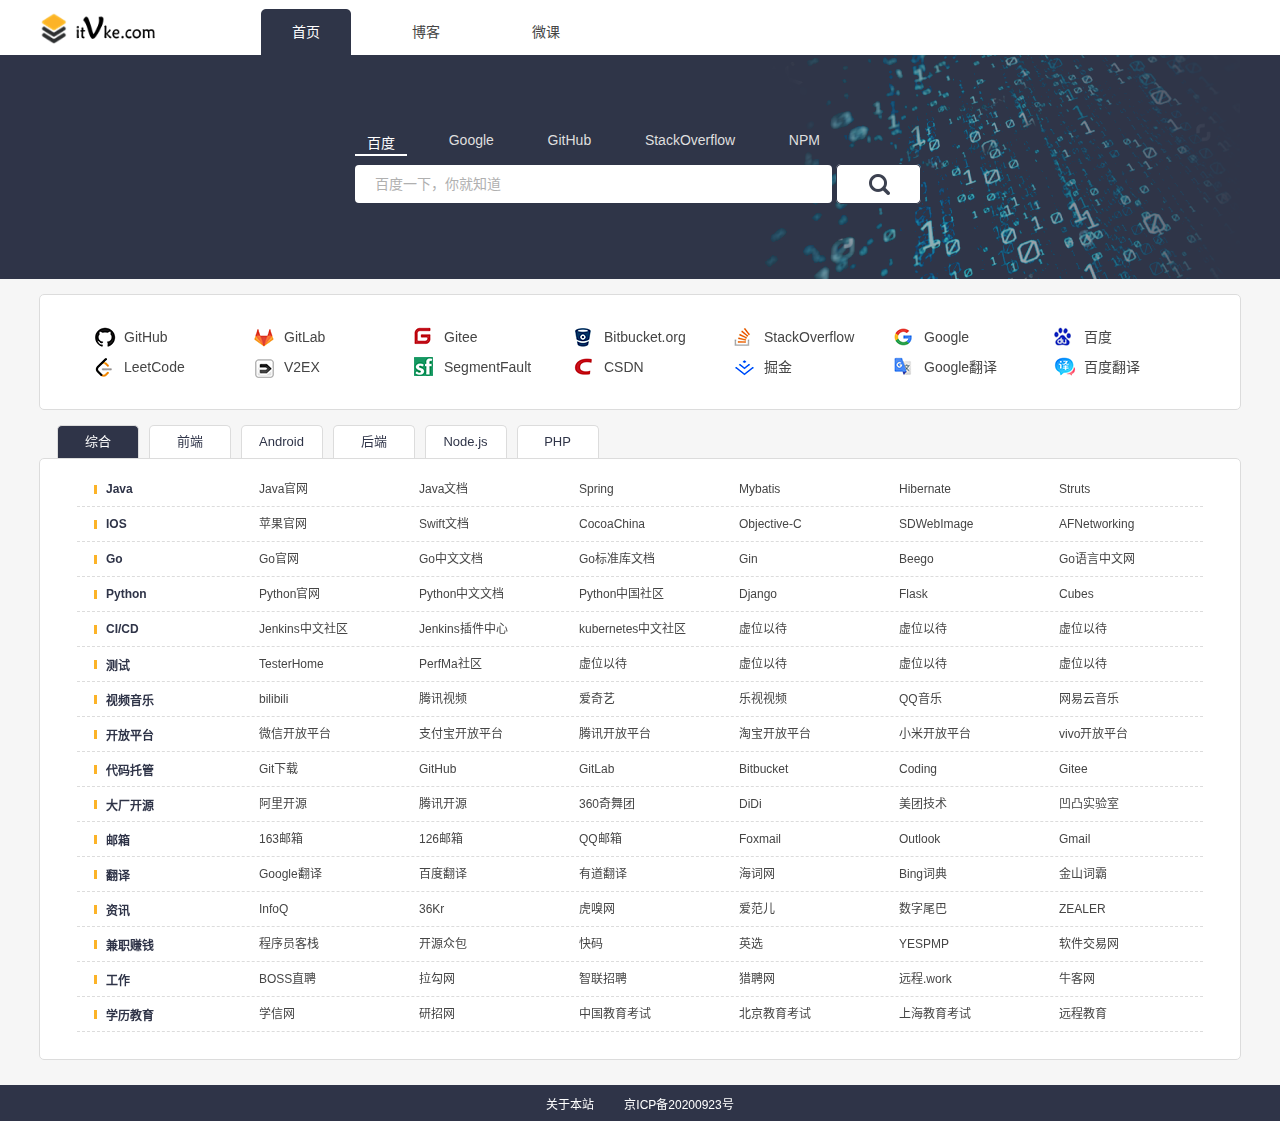
==== commit 20ebbb50: "up" ====
--- a/index.html
+++ b/index.html
@@ -186,6 +186,38 @@
                 <div class="classify-item"><a target="_blank" href="http://cubes.databrewery.org/">Cubes</a></div>
             </div>
             <div class="classify-line"></div>
+			<div class="classify-row">
+                <div class="classify-item">
+                    <div class="line-icon"></div>
+                    <span>CI/CD</a>
+                </div>
+                <div class="classify-item"><a target="_blank" href="https://community.jenkins-zh.cn/">Jenkins中文社区</a>
+                </div>
+                <div class="classify-item"><a target="_blank"
+                        href="https://plugins.jenkins.io/">Jenkins插件中心</a></div>
+                <div class="classify-item"><a target="_blank" href="https://www.kubernetes.org.cn/tags/cicd">kubernetes中文社区</a></div>
+                <div class="classify-item"><a target="_blank"
+                        href="https://www.itvke.com">虚位以待</a></div>
+                <div class="classify-item"><a target="_blank" href="http://itvke.com">虚位以待</a></div>
+                <div class="classify-item"><a target="_blank" href="https://itvke.com">虚位以待</a></div>
+            </div>
+            <div class="classify-line"></div>
+			<div class="classify-row">
+                <div class="classify-item">
+                    <div class="line-icon"></div>
+                    <span>测试</a>
+                </div>
+                <div class="classify-item"><a target="_blank" href="https://testerhome.com/">TesterHome</a>
+                </div>
+                <div class="classify-item"><a target="_blank"
+                        href="https://club.perfma.com/">PerfMa社区</a></div>
+                <div class="classify-item"><a target="_blank" href="https://itvke.com">虚位以待</a></div>
+                <div class="classify-item"><a target="_blank"
+                        href="https://itvke.com">虚位以待</a></div>
+                <div class="classify-item"><a target="_blank" href="https://itvke.com">虚位以待</a></div>
+                <div class="classify-item"><a target="_blank" href="https://itvke.com">虚位以待</a></div>
+            </div>
+            <div class="classify-line"></div>
             <div class="classify-row">
                 <div class="classify-item">
                     <div class="line-icon"></div>
--- a/assets/css/index.css
+++ b/assets/css/index.css
@@ -367,7 +367,7 @@
 .classify-item div {
     width: 3px;
     height: 9px;
-    background-color: #2f3448;
+    background-color: #fcb327;
 }
 
 .classify-item span {
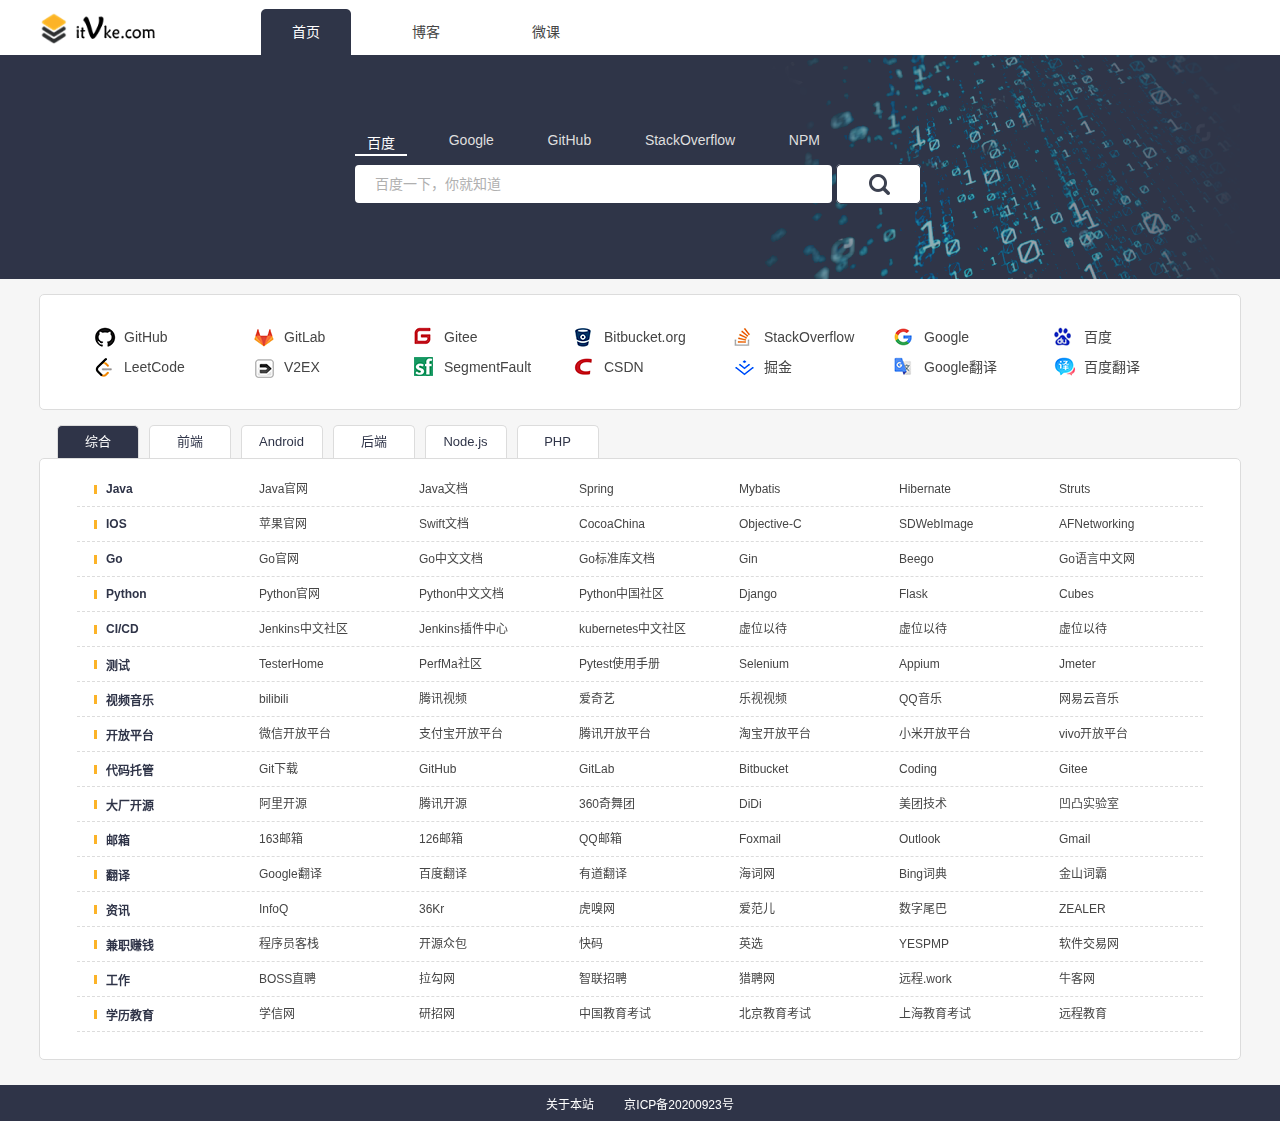
==== commit fb6e04a5: "up" ====
--- a/index.html
+++ b/index.html
@@ -211,11 +211,11 @@
                 </div>
                 <div class="classify-item"><a target="_blank"
                         href="https://club.perfma.com/">PerfMa社区</a></div>
-                <div class="classify-item"><a target="_blank" href="https://itvke.com">虚位以待</a></div>
+                <div class="classify-item"><a target="_blank" href="https://learning-pytest.readthedocs.io/zh/latest/">Pytest使用手册</a></div>
                 <div class="classify-item"><a target="_blank"
-                        href="https://itvke.com">虚位以待</a></div>
-                <div class="classify-item"><a target="_blank" href="https://itvke.com">虚位以待</a></div>
-                <div class="classify-item"><a target="_blank" href="https://itvke.com">虚位以待</a></div>
+                        href="https://selenium-python.readthedocs.io/">Selenium</a></div>
+                <div class="classify-item"><a target="_blank" href="http://appium.io/docs/cn/about-appium/intro/">Appium</a></div>
+                <div class="classify-item"><a target="_blank" href="https://jmeter.apache.org/usermanual/get-started.html">Jmeter</a></div>
             </div>
             <div class="classify-line"></div>
             <div class="classify-row">
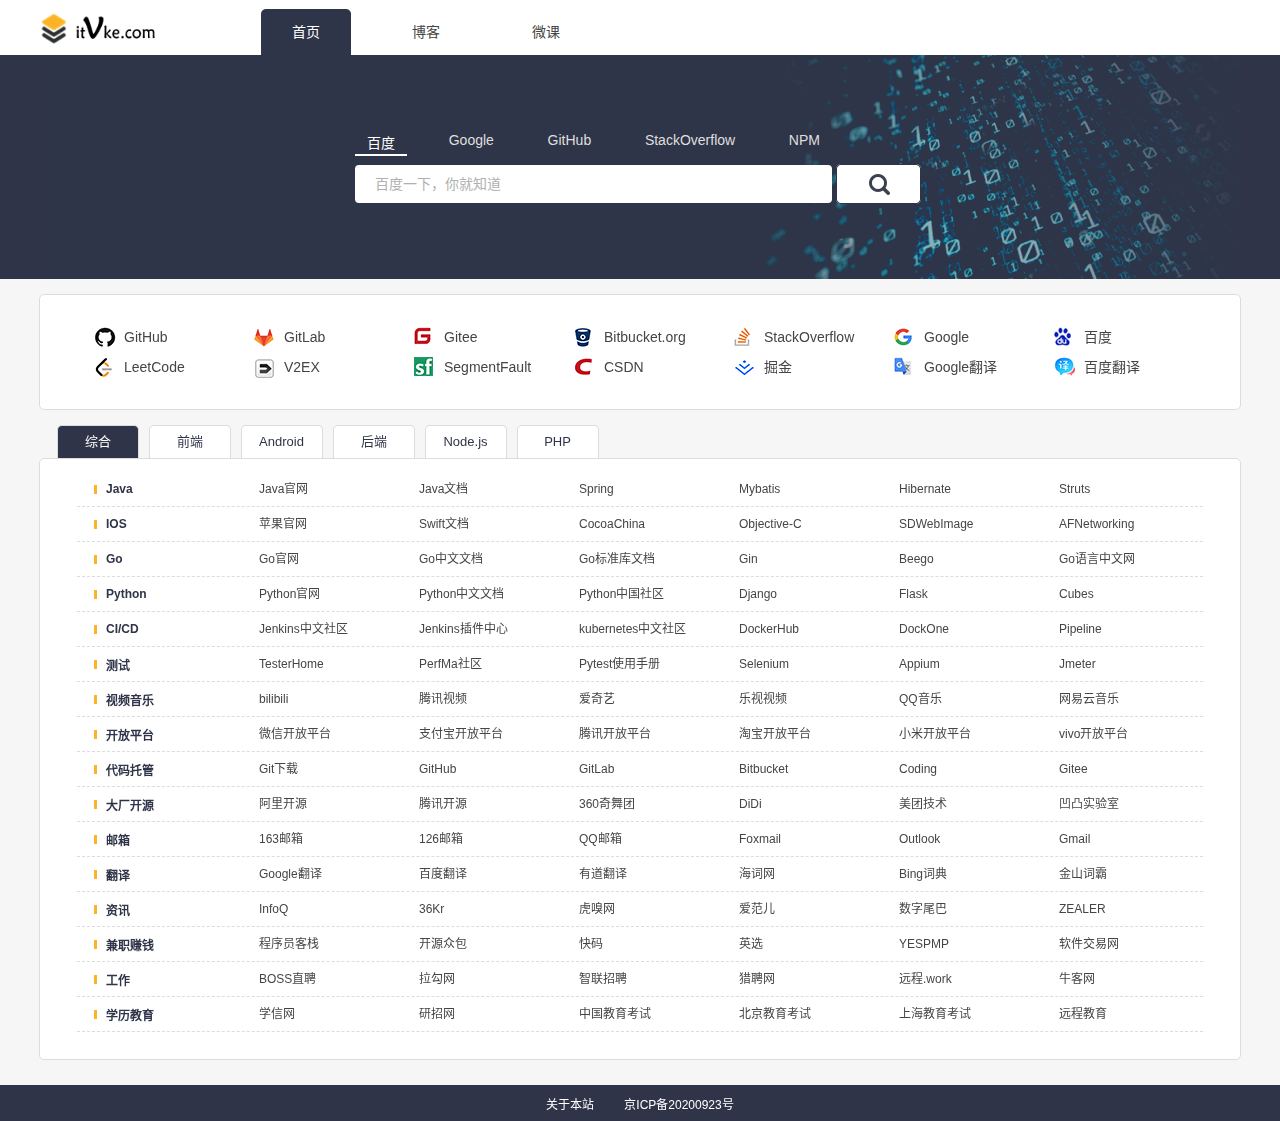
==== commit 588318a5: "up" ====
--- a/index.html
+++ b/index.html
@@ -197,9 +197,9 @@
                         href="https://plugins.jenkins.io/">Jenkins插件中心</a></div>
                 <div class="classify-item"><a target="_blank" href="https://www.kubernetes.org.cn/tags/cicd">kubernetes中文社区</a></div>
                 <div class="classify-item"><a target="_blank"
-                        href="https://www.itvke.com">虚位以待</a></div>
-                <div class="classify-item"><a target="_blank" href="http://itvke.com">虚位以待</a></div>
-                <div class="classify-item"><a target="_blank" href="https://itvke.com">虚位以待</a></div>
+                        href="https://hub.docker.com/">DockerHub</a></div>
+                <div class="classify-item"><a target="_blank" href="http://dockone.io/">DockOne</a></div>
+                <div class="classify-item"><a target="_blank" href="https://www.jenkins.io/doc/book/pipeline/">Pipeline</a></div>
             </div>
             <div class="classify-line"></div>
 			<div class="classify-row">
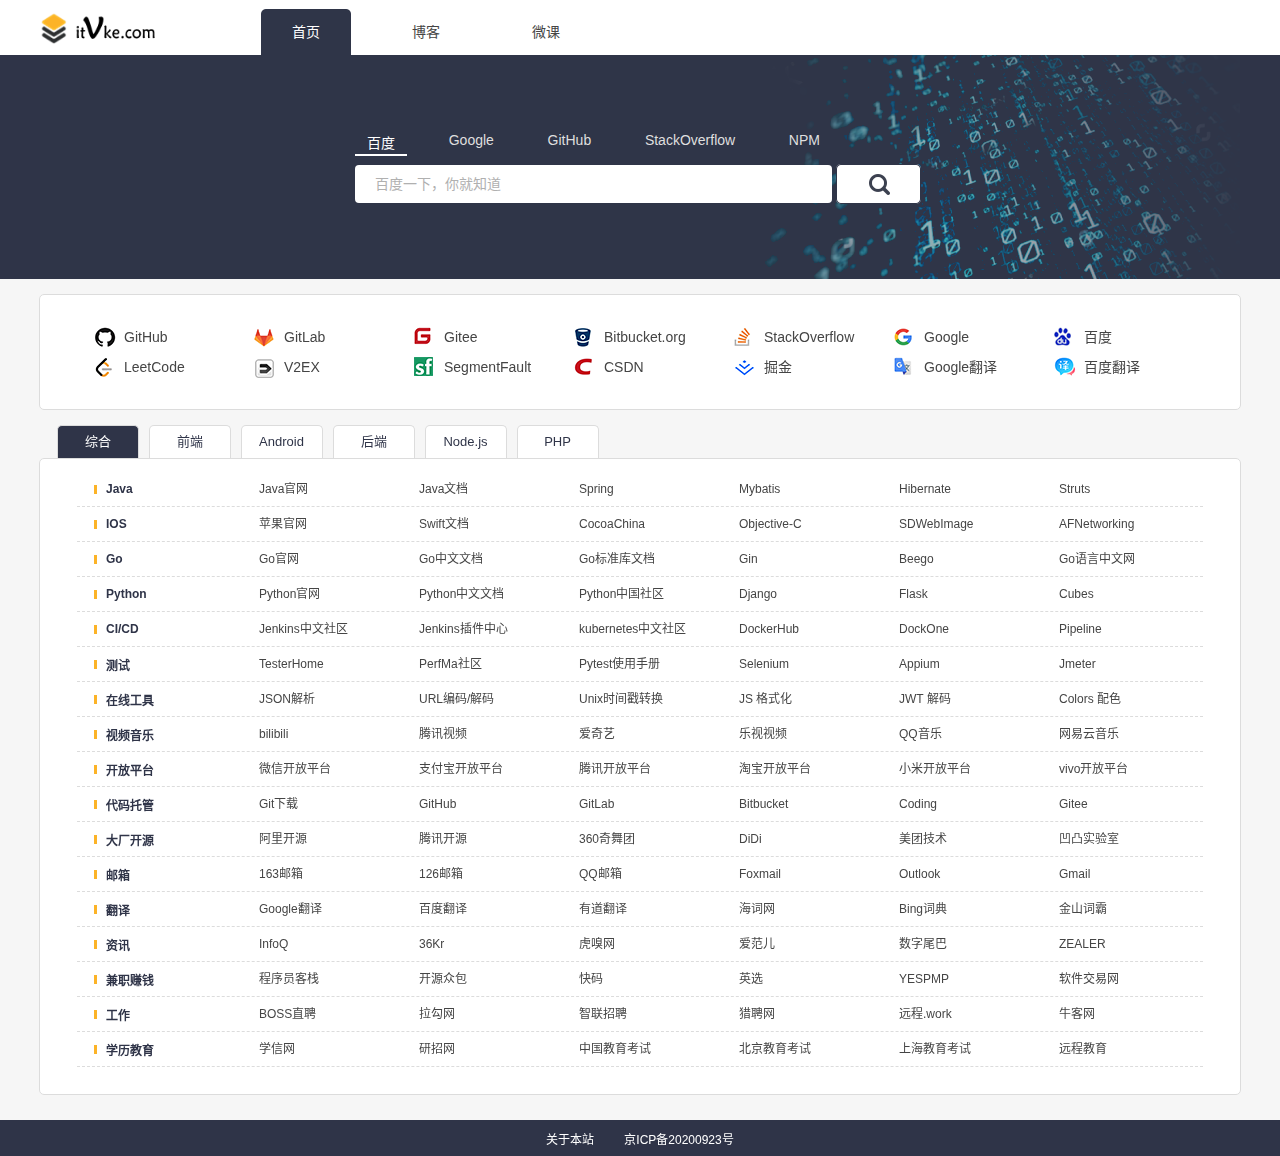
==== commit 833a5757: "add" ====
--- a/index.html
+++ b/index.html
@@ -8,6 +8,7 @@
     <meta name="renderer" content="webkit">
     <meta http-equiv="X-UA-Compatible" content="IE=edge,chrome=1">
     <meta content="width=device-width,initial-scale=1,maximum-scale=1">
+	<meta name="viewport" content="width=device-width, initial-scale=1.0" />
     <meta name="keywords" content="开发者导航,技术导航,程序员导航,程序员常用网站,程序员必备网站" />
     <meta name="description"
         content="v客导航是国内最专业的开发者导航,专注于IT技术导航,程序员导航,程序员常用网站;ITvke旨在为广大开发者提供专业的技术导航,方便开发者平时日常工作;并为不同阶段的开发者学习进阶提供一定的引导作用!">
@@ -16,6 +17,7 @@
     <link href="assets/css/index.css" rel=stylesheet>
     <script type="text/javascript" src="assets/scripts/jquery.min.js"></script>
     <script type="text/javascript" src="assets/scripts/baidu.js"></script>
+	<script type="text/javascript" src="assets/scripts/baidu_push.js"></script>
 </head>
 
 <body>
@@ -218,6 +220,19 @@
                 <div class="classify-item"><a target="_blank" href="https://jmeter.apache.org/usermanual/get-started.html">Jmeter</a></div>
             </div>
             <div class="classify-line"></div>
+            <div class="classify-row">
+                <div class="classify-item">
+                    <div class="line-icon"></div>
+                    <span>在线工具</a>
+                </div>
+                <div class="classify-item"><a target="_blank" href="https://www.sojson.com/">JSON解析</a></div>
+                <div class="classify-item"><a target="_blank" href="http://tool.chinaz.com/tools/urlencode.aspx">URL编码/解码</a></div>
+                <div class="classify-item"><a target="_blank" href="https://tool.lu/timestamp/">Unix时间戳转换</a></div>
+                <div class="classify-item"><a target="_blank" href="https://tool.lu/js/">JS 格式化</a></div>
+                <div class="classify-item"><a target="_blank" href="http://jwt.calebb.net/">JWT 解码</a></div>
+                <div class="classify-item"><a target="_blank" href="https://www.materialpalette.com/colors">Colors 配色</a></div>
+            </div>
+			<div class="classify-line"></div>
             <div class="classify-row">
                 <div class="classify-item">
                     <div class="line-icon"></div>
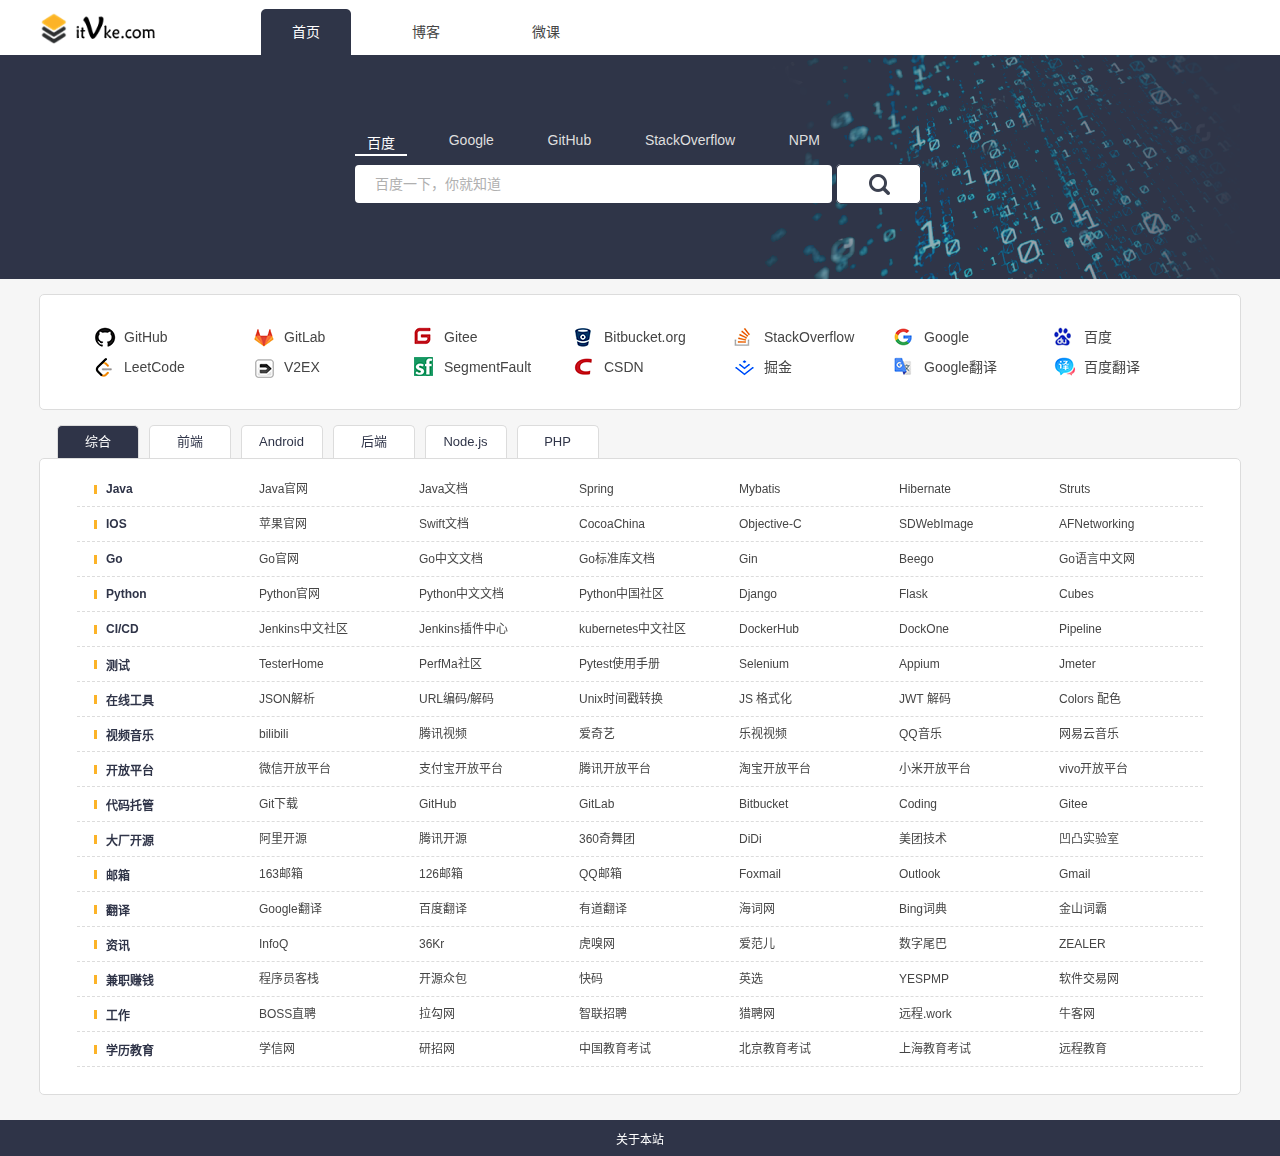
==== commit de63d9c3: "add" ====
--- a/index.html
+++ b/index.html
@@ -3437,7 +3437,6 @@
     <footer class="footer">
         <div class="footer-layout">
             <span><a target="_blank" href="page/about.html">关于本站</a></span>
-            <span><a target="_blank" href="http://www.beian.miit.gov.cn/">京ICP备20200923号</a></span>
         </div>
     </footer>
 
